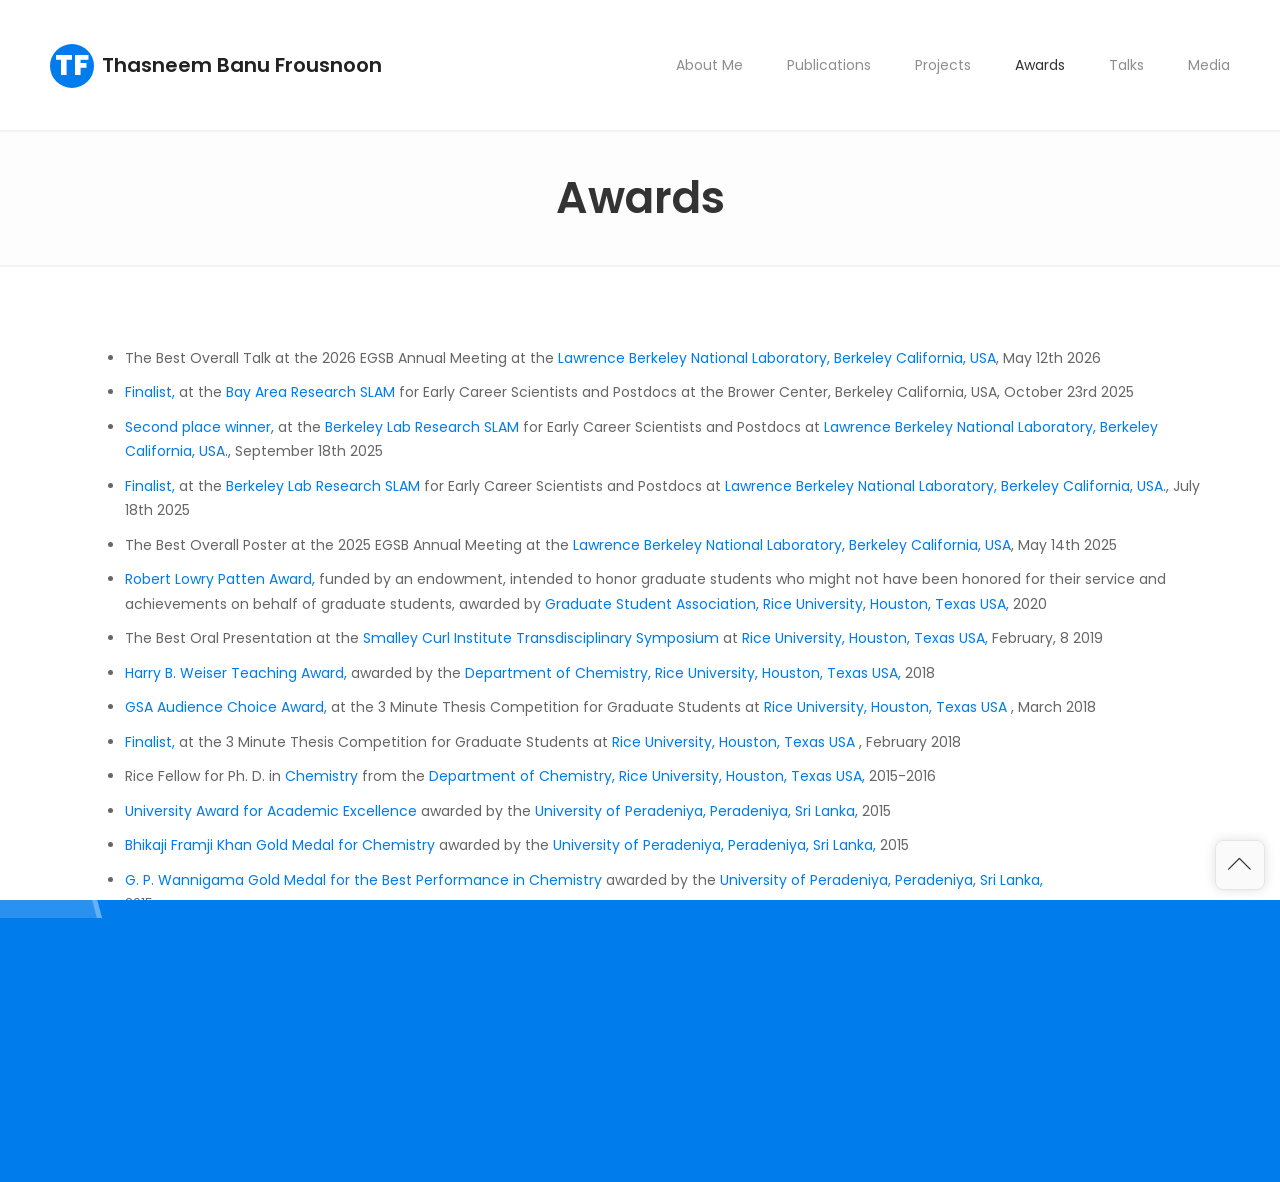
==== awards.html @ 5da1b343 "Update awards.html" ====
<!DOCTYPE html>
<html lang="en" class="no-js">

<head>
    <meta charset="UTF-8" />
    <meta http-equiv="X-UA-Compatible" content="IE=edge"> 
    <title>Thasneem Banu Frousnoon, PhD.</title>
    <meta name="viewport" content="width=device-width, initial-scale=1.0, maximum-scale=1.0, user-scalable=no">
    <meta name="description" content="Bashir Mohammed - Resume / CV / vCard" />
    <meta name="keywords" content="vcard, resposnive, retina, resume, jquery, css3, bootstrap, portfolio" />
    <meta name="author" content="lmpixels" />
    <link rel="shortcut icon" href="favicon.ico">


    <link rel="stylesheet" href="css/normalize.css" type="text/css">
    <link rel="stylesheet" href="css/bootstrap.min.css" type="text/css">
    <link rel="stylesheet" href="css/owl.carousel.css" type="text/css">
    <link rel="stylesheet" href="css/magnific-popup.css" type="text/css">
    <link rel="stylesheet" href="css/main.css" type="text/css">

    <script src="js/modernizr.custom.js"></script>
  </head>

  <body class="page">

    <div class="lm-animated-bg"></div>
    
    <!-- Loading animation -->
    <div class="preloader">
      <div class="preloader-animation">
        <div class="preloader-spinner">
        </div>
      </div>
    </div>
    <!-- /Loading animation -->

    <!-- Scroll To Top Button -->
    <div class="lmpixels-scroll-to-top"><i class="lnr lnr-chevron-up"></i></div>
    <!-- /Scroll To Top Button -->

    <div class="page-scroll">
      <div id="page_container" class="page-container bg-move-effect" data-animation="transition-flip-in-right">

        <!-- Header -->
        <header id="site_header" class="header">
          <div class="header-content clearfix">
                
            <!-- Text Logo -->
            <div class="text-logo">
              <a href="index.html">
                <div class="logo-symbol">TF</div>
                <div class="logo-text">Thasneem Banu Frousnoon</div>
              </a>
            </div>
            <!-- /Text Logo -->

            <!-- Navigation -->
            <div class="site-nav mobile-menu-hide">
              <ul class="leven-classic-menu site-main-menu">
                <li class="menu-item">
                  <a href="index.html">About Me</a>
                </li>

                <li class="menu-item">
                  <a href="publications.html">Publications</a>
                </li>

                <li class="menu-item">
                  <a href="projects.html">Projects</a>
                </li>

                <li class="menu-item current-menu-item">
                  <a href="awards.html">Awards</a>
                </li>

                <li class="menu-item">
                  <a href="talks.html">Talks</a>
                </li>

                <li class="menu-item">
                  <a href="media.html">Media</a>
                </li>
              </ul>
            </div>

            <!-- Mobile Menu Toggle -->
            <a class="menu-toggle mobile-visible">
              <i class="fa fa-bars"></i>
            </a>
            <!-- Mobile Menu Toggle -->
          </div>
        </header>
        <!-- /Header -->

        <div id="main" class="site-main">
          <div id="main-content" class="single-page-content">
            <div id="primary" class="content-area">   

            <div class="page-title" style="text-align: center; padding: 40px 70px;">
                <h1>Awards</h1>
                <div class="page-subtitle">
                    <!-- <h4> 8 Years of Experience</h4> -->
                </div>
              </div> 
              <div id="content" class="page-content site-content single-post" role="main">
                
                <!-- Services -->

                <div class="row">
                  <div class="col-xs-12 col-sm-12">
                    <div class="info-list-w-icon">
                      <div class="info-block-w-icon">
      
                        <div class="ci-text">
                         <ul>
                            <p></p><li>  The Best Overall Talk at the 2026 EGSB Annual Meeting at the <a href="https://www.lbl.gov/" target="new">Lawrence Berkeley National Laboratory, Berkeley California, USA</a>, May 12th 2026</li><p></p>
                            
                            <p></p><li> <a href="https://sites.google.com/lbl.gov/bay-area-research-slam/2025-slam/slam-finalists" target="new">  Finalist, </a>  at the <a href="https://sites.google.com/lbl.gov/bay-area-research-slam/2025-slam" target="new">Bay Area Research SLAM</a> for Early Career Scientists and Postdocs at the Brower Center, Berkeley California, USA, October 23rd 2025</li><p></p>

                            <p></p><li> <a href="https://slam.lbl.gov/resources-for-participants/2025-slam" target="new">  Second place winner, </a>  at the <a href="https://slam.lbl.gov/resources-for-participants/2025-slam" target="new">Berkeley Lab Research SLAM</a> for Early Career Scientists and Postdocs at <a href="https://www.lbl.gov/" target="new"> Lawrence Berkeley National Laboratory, Berkeley California, USA.</a>, September 18th 2025</li><p></p>
                            
                            <p></p><li> <a href="https://slam.lbl.gov/resources-for-participants/2025-slam/biosciences" target="new">  Finalist, </a>  at the <a href="https://slam.lbl.gov/resources-for-participants/2025-slam" target="new">Berkeley Lab Research SLAM</a> for Early Career Scientists and Postdocs at <a href="https://www.lbl.gov/" target="new"> Lawrence Berkeley National Laboratory, Berkeley California, USA.</a>, July 18th 2025</li><p></p>

                            <p></p><li>  The Best Overall Poster at the 2025 EGSB Annual Meeting at the <a href="https://www.lbl.gov/" target="new">Lawrence Berkeley National Laboratory, Berkeley California, USA</a>, May 14th 2025</li><p></p>
                            
                            <p></p><li> <a href="https://gsa.rice.edu/awards-and-recognition" target="new"> Robert Lowry Patten Award,</a> funded by an endowment, intended to honor graduate students who might not have been honored for their service and achievements on behalf of graduate students, awarded by <a href="https://gsa.rice.edu/"> Graduate Student Association,</a> <a href="https://rice.edu/"> Rice University, Houston, Texas USA, </a> 2020 </li><p></p>

                            <p></p><li> The Best Oral Presentation at the <a href="https://sci.rice.edu/symposium/2019-symposium" target="new">Smalley Curl Institute Transdisciplinary Symposium </a> at <a href="https://rice.edu/"> Rice University, Houston, Texas USA, </a> February, 8 2019</li><p></p>
                            
                            <p></p><li> <a href="" target="new"> Harry B. Weiser Teaching Award,</a> awarded by the <a href="https://chemistry.rice.edu/"> Department of Chemistry,</a> <a href="https://rice.edu/"> Rice University, Houston, Texas USA, </a> 2018 </li><p></p>

                            <p></p><li> <a href="https://news2.rice.edu/2018/03/12/mahadevan-wins-top-prize-at-three-minute-thesis-competition/" target="new">  GSA Audience Choice Award, </a>  at the 3 Minute Thesis Competition for Graduate Students at <a href="https://rice.edu/"> Rice University, Houston, Texas USA </a> , March 2018</li><p></p>

                            <p></p><li> <a href="https://naturalsciences.rice.edu/research/graduate-research/three-minute-thesis" target="new">  Finalist, </a>  at the 3 Minute Thesis Competition for Graduate Students at <a href="https://rice.edu/"> Rice University, Houston, Texas USA </a> , February 2018</li><p></p>

                            <p></p><li> Rice Fellow for Ph. D. in <a href="https://chemistry.rice.edu" target="new">Chemistry</a> from the <a href="https://chemistry.rice.edu/"> Department of Chemistry,</a> <a href="https://rice.edu/"> Rice University, Houston, Texas USA, </a> 2015-2016 </li><p></p>
                            
                            <p></p><li> <a href="https://sci.pdn.ac.lk/scholarships.php"> University Award for Academic Excellence </a> awarded by the <a href="https://www.pdn.ac.lk/">University of Peradeniya, Peradeniya, Sri Lanka, </a> 2015<p></p>
                            
                            <p></p><li> <a href="https://sci.pdn.ac.lk/chemistry/prizes-scholarships.php"> Bhikaji Framji Khan Gold Medal for Chemistry </a> awarded by the <a href="https://www.pdn.ac.lk/">University of Peradeniya, Peradeniya, Sri Lanka, </a> 2015<p></p>

                            <p></p><li> <a href="https://sci.pdn.ac.lk/chemistry/prizes-scholarships.php"> G. P. Wannigama Gold Medal for the Best Performance in Chemistry </a> awarded by the <a href="https://www.pdn.ac.lk/">University of Peradeniya, Peradeniya, Sri Lanka, </a><p> 2015</p>
                            
                            <p></p><li> The Best Poster at the Technical Sessions of the <a href="https://www.sjp.ac.lk/news/2nd-biennial-international-symposium-2015-on-polymer-science-technology/">2nd Biennial International Symposium on Polymer Science and Technology</a> April 2015<p></p>
                            
                            <p></p><li> Professor H. W. Dias Scholarship for the Best Performance in Inorganic Chemistry awarded by the <a href="https://www.pdn.ac.lk/">University of Peradeniya, Peradeniya, Sri Lanka, </a>2013<p></p>
                            
                            <p></p><li>Professor B. L. T. De Silva Memorial Scholarship for Best Performance in Biology awarded by the <a href="https://www.pdn.ac.lk/">University of Peradeniya, Peradeniya, Sri Lanka </a> 2011</li><p></p>
                          </ul>
                        </div>
                      </div>
                    </div>
                  </div>
                </div>
                <!-- /Services -->

              </div>
            </div>
          </div>
        </div>        
      </div>
    </div>

    <script src="js/jquery-2.1.3.min.js"></script>
    <script src="js/imagesloaded.pkgd.min.js"></script>
    <script src="js/bootstrap.min.js"></script>
    <script src='js/jquery.shuffle.min.js'></script>
    <script src='js/masonry.pkgd.min.js'></script>
    <script src='js/owl.carousel.min.js'></script>
    <script src="js/jquery.magnific-popup.min.js"></script>
    <script src="js/validator.js"></script>
    <script src="js/main.js"></script>
  </body>
</html>
---- css/main.css ----
@import 'https://fonts.googleapis.com/css?family=Poppins:200,200i,300,300i,400,400i,500,500i,600,600i,700,700i';@import 'fonts/linear-icons-font/style.css';@import 'fonts/fontawesome-free-5.12.1-web/css/all.min.css';@import 'fonts/linecons/style.css';html{position:relative;height:100%;min-height:100%;width:100%;overflow:hidden}body{position:initial;font-family:poppins,Helvetica,sans-serif;font-size:14px;font-weight:400;margin:0;width:100%;height:100%;min-height:100%;background-color:#007ced;background-position:center center;background-size:calc(100% + 25px);background-repeat:repeat;background-attachment:fixed;overflow-y:auto;overflow-x:hidden}.lm-animated-bg{position:absolute;width:auto;height:auto;top:-18px;left:-18px;right:-18px;bottom:-18px;background-image:url(../img/main_bg.png);background-position:center center;background-size:cover;background-repeat:no-repeat;z-index:-1}.page-scroll{width:100%;height:auto;min-height:100%;vertical-align:middle;-ms-flex-pack:center;justify-content:center;flex-direction:column;display:-webkit-box;display:-moz-box;display:-ms-flexbox;display:-webkit-flex;display:flex;-webkit-box-direction:normal;-moz-box-direction:normal;-webkit-box-orient:horizontal;-moz-box-orient:horizontal;-webkit-flex-direction:row;-ms-flex-direction:row;flex-direction:row;-webkit-flex-wrap:wrap;-ms-flex-wrap:wrap;flex-wrap:wrap;-webkit-align-content:stretch;-ms-flex-line-pack:stretch;align-content:stretch;-webkit-box-align:center;-moz-box-align:center;-webkit-align-items:center;align-items:center;-ms-flex-align:center;-webkit-backface-visibility:hidden;-moz-backface-visibility:hidden;backface-visibility:hidden}.add-prespective{-webkit-perspective:1200px;-moz-perspective:1200px;perspective:1200px}body.ajax-page-visible{overflow:hidden}.transition{-webkit-transition:all .2s;-moz-transition:all .2s;-o-transition:all .2s;-ms-transition:all .2s;transition:all .2s}a{color:#007ced;text-decoration:none;outline:none;-webkit-transition:all .3s ease-in-out;-moz-transition:all .3s ease-in-out;-o-transition:all .3s ease-in-out;-ms-transition:all .3s ease-in-out;transition:all .3s ease-in-out}a:hover{color:#ff9800;text-decoration:none;outline:none}a:focus{outline:0;text-decoration:none}h1,h2,h3,h4,h5,h6{font-family:poppins,Helvetica,sans-serif;font-weight:600;font-style:normal;color:#333}h1{font-size:32px}h2{font-size:27px}h3{font-size:21px}h4{font-size:18px}h5{font-size:16px}h6{font-size:14px}body,p{font-family:poppins,Helvetica,sans-serif;font-size:14px;font-weight:400;font-style:normal;line-height:1.75em;color:#666}p{font-size:14px;color:#666;margin:0 0 10px}p.lead{font-size:18px;margin:25px 0}ol,ul{padding:0 0 0 40px;margin:1em 0}ol ol,ol ul,ul ol,ul ul{margin:1em 0}dd{margin:0 0 24px}img{vertical-align:bottom;max-width:100%;height:auto;border:0;-ms-interpolation-mode:bicubic}.mobile-visible{display:none;visibility:hidden}.mobile-hidden{display:block;visibility:visible}.form-group{position:relative;margin:0 0 21.5px}.form-control,.form-control:focus{height:42px}.form-control,.form-control:focus,.has-error .form-control,.has-error .form-control:focus,input[type=search],input[type=password],input[type=text]{position:relative;border:2px solid #bfbfbf;border-radius:5px;display:block;font-size:1em;margin:0;padding:10px 25px 10px 12px;width:100%;min-width:100%;background:0 0;text-align:left;color:inherit;-webkit-box-shadow:none;-moz-box-shadow:none;box-shadow:none;outline:none;font-family:poppins,Helvetica,sans-serif}.form-control,.form-control:focus,.has-error .form-control,.has-error .form-control:focus,input[type=search],input[type=password],input[type=text],.header-search input.form-control{-webkit-transform:translateZ(0);-moz-transform:translateZ(0);transform:translateZ(0)}textarea.form-control,textarea.form-control:focus{height:auto}.form-control+.form-control-border{content:"";position:absolute;z-index:-1;left:0;right:100%;bottom:0;border-radius:5px;top:0;opacity:0;background:0 0!important;border:2px solid #007ced;border-right-width:0;height:100%;-webkit-transition:all .3s ease-in-out;-moz-transition:all .3s ease-in-out;-o-transition:all .3s ease-in-out;-ms-transition:all .3s ease-in-out;transition:all .3s ease-in-out}.form-control:focus+.form-control-border{left:0;right:0;height:100%;z-index:1;opacity:1;border-right-width:2px}.has-error .form-control+.form-control-border{border-color:#ff4c4c;background-color:transparent}.form-control::-moz-placeholder{color:#adadac}.form-control:-ms-input-placeholder{color:#adadac}.form-control::-webkit-input-placeholder{color:#adadac}.form-group .help-block{position:absolute;display:inline-block;padding:0 5px;font-size:.93em;line-height:1.75em;margin:-2px 0 0 10px;color:#fff;background:#ff4e4e;z-index:1}.form-group .help-block:after{content:" ";position:absolute;left:5px;bottom:100%;width:0;height:0;border-bottom:10px solid #ff4e4e;border-right:10px solid transparent}.form-group .help-block:empty{display:none}.form-group-with-icon i{position:absolute;font-size:16px;top:13px;right:13px;color:#d3d3d3}.form-group-with-icon.form-group-focus i{color:#007ced}.form-group.form-group-w-checkbox{padding-top:0;padding-bottom:8px;margin-bottom:17px}.form-group-with-icon.form-group-w-checkbox{padding-top:8px;padding-left:52px;margin-bottom:25px}.form-group .form-control-checkbox+label,.form-group.form-group-focus .form-control-checkbox+label{position:relative;display:inline;left:0;top:0;font-size:1em;opacity:1}.form-group .form-control-checkbox,.form-group.form-group-focus .form-control-checkbox{display:inline-block;width:auto;height:auto;top:2px}.form-group.form-group-w-checkbox .help-block{top:100%;left:0;margin-left:0}.form-group.form-group-with-icon.form-group-w-checkbox .help-block{left:52px}.no-padding{padding:0}.subpage-block{margin-bottom:30px}.text-rotation{display:block}.center{text-align:center}figure{max-width:100%}.hidden{display:none;visibility:hidden}pre{display:block;padding:9.5px;margin:0 0 10px;line-height:1.42857143;color:#333;word-break:break-all;word-wrap:break-word;background-color:#f5f5f5;border:1px solid #ccc;border-radius:4px}.btn-primary,.btn-secondary,button,input[type=button],input[type=submit],.wp-block-button .wp-block-button__link{display:inline-block;position:relative;padding:.8em 2.1em;margin-bottom:.75em;margin-right:.25em;font-size:1em;line-height:1.2;border:0;outline:0;border:2px solid #007ced;color:#222;text-shadow:none;background-color:#fff;border-radius:30px;font-family:poppins,Helvetica,sans-serif;-webkit-transition:all .3s ease-in-out;-moz-transition:all .3s ease-in-out;-o-transition:all .3s ease-in-out;-ms-transition:all .3s ease-in-out;transition:all .3s ease-in-out;box-shadow:0 10px 10px -8px rgba(0,0,0,.22)}.btn-primary:last-child,.btn-secondary:last-child,button:last-child,input[type=button]:last-child,input[type=submit]:last-child,.wp-block-button .wp-block-button__link:last-child{margin-right:0}.btn-primary:hover,.btn-primary:focus,button:hover,button:focus,input[type=button]:hover,input[type=button]:focus,input[type=submit]:hover,input[type=submit]:focus{background-color:#007ced;color:#fff;border:2px solid #007ced}.btn-secondary{border-color:#d5d5d5;background-color:#fff;box-shadow:0 10px 10px -8px #d5d5d5;color:#666}.btn-secondary:hover,.btn-secondary:focus{color:#333;border-color:#d5d5d5;background-color:#d5d5d5}.mfp-container button{box-shadow:none}.border-top{border-top:2px solid #007ced}.border-bottom{border-bottom:2px solid #007ced}body>footer{position:fixed;bottom:0;left:0;right:0}body>footer .copyrights{display:block;margin-bottom:12px;text-align:center;font-size:12px;color:#9e9e9e}.alignleft{float:left;margin-right:20px}.alignright{float:right;margin-left:20px}.aligncenter{display:block;margin-left:auto;margin-right:auto}.alignfull{margin-left:-120px;margin-right:-120px;min-width:calc(100% + 240px)}.alignwide{margin-left:-60px;margin-right:-60px;min-width:calc(100% + 120px)}.wp-block-image .alignleft{margin-right:30px}.wp-block-image .alignright{margin-left:30px}blockquote.alignleft,figure.wp-caption.alignleft,img.alignleft{margin:7px 24px 7px 0}.wp-caption.alignleft{margin:7px 14px 7px 0}.wp-block-cover,.wp-block-cover-image{margin-bottom:20px}blockquote.alignright,figure.wp-caption.alignright,img.alignright{margin:7px 0 7px 24px}.wp-caption.alignright{margin:7px 0 7px 14px}blockquote.aligncenter,img.aligncenter,.wp-caption.aligncenter{margin-top:7px;margin-bottom:7px}.site-content blockquote.alignleft,.site-content blockquote.alignright{border-top:1px solid rgba(0,0,0,.1);border-bottom:1px solid rgba(0,0,0,.1);padding-top:17px;width:50%}.site-content blockquote.alignleft p,.site-content blockquote.alignright p{margin-bottom:17px}table,th,td{border:1px solid rgba(0,0,0,.1)}table{border-collapse:separate;border-spacing:0;border-width:1px 0 0 1px;margin-bottom:24px;width:100%}caption,th,td{font-weight:400;text-align:left}th{border-width:0 1px 1px 0;font-weight:700;padding:.5em}td{border-width:0 1px 1px 0;padding:.5em}.p-10{padding-top:10px}.p-20{padding-top:20px}.p-30{padding-top:30px}.p-40{padding-top:40px}.p-50{padding-top:50px}.p-60{padding-top:60px}.p-70{padding-top:70px}.p-80{padding-top:80px}.p-90{padding-top:90px}.p-100{padding-top:100px}.no-js .preloader,.no-js .preloader-portfolio{display:none}.preloader,.preloader-portfolio{position:fixed;left:0;top:0;width:100%;height:100%;z-index:9999;background:#fff}.preloader-animation{position:absolute;top:50%;left:50%;text-align:center;background-color:inherit;color:inherit;opacity:1;transition:opacity .3s;transform:translate3d(-50%,-50%,0)}.preloader-spinner{width:52px;height:52px;margin:100px auto;background-color:#007ced;border-radius:100%;-webkit-animation:sk-scaleout 1s infinite ease-in-out;animation:sk-scaleout 1s infinite ease-in-out}@-webkit-keyframes sk-scaleout{0%{-webkit-transform:scale(0)}100%{-webkit-transform:scale(1.1);opacity:0}}@keyframes sk-scaleout{0%{-webkit-transform:scale(0);transform:scale(0)}100%{-webkit-transform:scale(1.1);transform:scale(1.1);opacity:0}}.page-container{display:flex;flex-flow:column;position:relative;-webkit-box-flex:0;-ms-flex:0 0 100%;flex:0 0 100%;max-width:1240px;margin:3% auto;padding:40px 70px 60px;background-color:#fff;-webkit-box-shadow:0 0 40px -10px rgba(0,0,0,.2);-moz-box-shadow:0 0 40px -10px rgba(0,0,0,.2);box-shadow:0 0 40px -10px rgba(0,0,0,.2);border-radius:40px;-webkit-backface-visibility:hidden;-moz-backface-visibility:hidden;backface-visibility:hidden}.transform3d{-webkit-transform:translate3d(0,0,0);-moz-transform:translate3d(0,0,0);transform:translate3d(0,0,0)}.flex-v-align{vertical-align:middle;width:100%;min-height:100%;align-items:center;display:flex;display:-ms-flexbox;-ms-flex-pack:center;justify-content:center;flex-direction:column;height:100%;display:-webkit-box;display:-moz-box;display:-ms-flexbox;display:-webkit-flex;display:flex;-webkit-box-direction:normal;-moz-box-direction:normal;-webkit-box-orient:horizontal;-moz-box-orient:horizontal;-webkit-flex-direction:row;-ms-flex-direction:row;flex-direction:row;-webkit-flex-wrap:wrap;-ms-flex-wrap:wrap;flex-wrap:wrap;-webkit-box-pack:center;-moz-box-pack:center;-webkit-justify-content:center;-ms-flex-pack:center;justify-content:center;-webkit-align-content:stretch;-ms-flex-line-pack:stretch;align-content:stretch;-webkit-box-align:center;-moz-box-align:center;-webkit-align-items:center;-ms-flex-align:center;align-items:center;text-align:center;margin:0}.flex-direction-reverse{flex-direction:row-reverse}.fw-section-fluid{width:calc( 100% + 140px );margin:0 -70px;padding:0 45px}@media only screen and (max-width:991px){.fw-section-fluid{width:calc( 100% + 80px );margin:0 -40px;padding:0 25px}}.animated{-webkit-animation-duration:1s;animation-duration:1s;-webkit-animation-fill-mode:both;animation-fill-mode:both}@keyframes fadeInLeft{from{opacity:0;-webkit-transform:translate3d(-100%,0,0);transform:translate3d(-100%,0,0)}to{opacity:1;-webkit-transform:none;transform:none}}.fadeInLeft{-webkit-animation-name:fadeInLeft;animation-name:fadeInLeft}@-webkit-keyframes fadeOutLeft{from{opacity:1}to{opacity:0;-webkit-transform:translate3d(-100%,0,0);transform:translate3d(-100%,0,0)}}@keyframes fadeOutLeft{from{opacity:1}to{opacity:0;-webkit-transform:translate3d(-100%,0,0);transform:translate3d(-100%,0,0)}}.fadeOutLeft{-webkit-animation-name:fadeOutLeft;animation-name:fadeOutLeft}@-webkit-keyframes flipInLeft{from{-webkit-transform:translateZ(-1000px) rotateY(-90deg);opacity:.2}}@keyframes flipInLeft{from{-webkit-transform:translateZ(-1000px) rotateY(-90deg);transform:translateZ(-1000px) rotateY(-90deg);opacity:.2}}.transition-flip-in-right{-webkit-transform-origin:50% 50%;transform-origin:50% 50%;-webkit-animation:flipInLeft .5s both ease-out;animation:flipInLeft .5s both ease-out}.transition-swap{-webkit-animation-name:swap;animation-name:swap}@-webkit-keyframes swap{0%{opacity:0;-webkit-transform-origin:0 100%;transform-origin:0 100%;-webkit-transform:scale(0,0) translate(0px,0px);transform:scale(0,0) translate(0px,0px)}100%{opacity:1;-webkit-transform-origin:100% 100%;transform-origin:100% 100%;-webkit-transform:scale(1,1) translate(0px,0px);transform:scale(1,1) translate(0px,0px)}}@keyframes swap{0%{opacity:0;-webkit-transform-origin:0 100%;transform-origin:0 100%;-webkit-transform:scale(0,0) translate(0px,0px);transform:scale(0,0) translate(0px,0px)}100%{opacity:1;-webkit-transform-origin:100% 100%;transform-origin:100% 100%;-webkit-transform:scale(1,1) translate(0px,0px);transform:scale(1,1) translate(0px,0px)}}.transition-vanish-in{-webkit-animation-name:vanishIn;animation-name:vanishIn}@-webkit-keyframes vanishIn{0%{opacity:0;-webkit-transform-origin:50% 50%;transform-origin:50% 50%;-webkit-transform:scale(2,2);transform:scale(2,2);-webkit-filter:blur(90px);filter:blur(90px)}100%{opacity:1;-webkit-transform-origin:50% 50%;transform-origin:50% 50%;-webkit-transform:scale(1,1);transform:scale(1,1);-webkit-filter:blur(0px);filter:blur(0px)}}@keyframes vanishIn{0%{opacity:0;-webkit-transform-origin:50% 50%;transform-origin:50% 50%;-webkit-transform:scale(2,2);transform:scale(2,2);-webkit-filter:blur(90px);filter:blur(90px)}100%{opacity:1;-webkit-transform-origin:50% 50%;transform-origin:50% 50%;-webkit-transform:scale(1,1);transform:scale(1,1);-webkit-filter:blur(0px);filter:blur(0px)}}.transition-puff-in{-webkit-animation-name:puffIn;animation-name:puffIn}@-webkit-keyframes puffIn{0%{opacity:0;-webkit-transform-origin:50% 50%;transform-origin:50% 50%;-webkit-transform:scale(2,2);transform:scale(2,2);-webkit-filter:blur(2px);filter:blur(2px)}100%{opacity:1;-webkit-transform-origin:50% 50%;transform-origin:50% 50%;-webkit-transform:scale(1,1);transform:scale(1,1);-webkit-filter:blur(0px);filter:blur(0px)}}@keyframes puffIn{0%{opacity:0;-webkit-transform-origin:50% 50%;transform-origin:50% 50%;-webkit-transform:scale(2,2);transform:scale(2,2);-webkit-filter:blur(2px);filter:blur(2px)}100%{opacity:1;-webkit-transform-origin:50% 50%;transform-origin:50% 50%;-webkit-transform:scale(1,1);transform:scale(1,1);-webkit-filter:blur(0px);filter:blur(0px)}}.transition-space-in-right{-webkit-animation-name:spaceInRight;animation-name:spaceInRight}@-webkit-keyframes spaceInRight{0%{opacity:0;-webkit-transform-origin:100% 50%;transform-origin:100% 50%;-webkit-transform:scale(.2) translate(200%,0%);transform:scale(.2) translate(200%,0%)}100%{opacity:1;-webkit-transform-origin:100% 50%;transform-origin:100% 50%;-webkit-transform:scale(1) translate(0%,0%);transform:scale(1) translate(0%,0%)}}@keyframes spaceInRight{0%{opacity:0;-webkit-transform-origin:100% 50%;transform-origin:100% 50%;-webkit-transform:scale(.2) translate(200%,0%);transform:scale(.2) translate(200%,0%)}100%{opacity:1;-webkit-transform-origin:100% 50%;transform-origin:100% 50%;-webkit-transform:scale(1) translate(0%,0%);transform:scale(1) translate(0%,0%)}}.transition-twister-in-up{-webkit-animation-name:twisterInUp;animation-name:twisterInUp}@-webkit-keyframes twisterInUp{0%{opacity:0;-webkit-transform-origin:100% 0;transform-origin:100% 0;-webkit-transform:scale(0,0) rotate(360deg) translateY(100%);transform:scale(0,0) rotate(360deg) translateY(100%)}30%{-webkit-transform-origin:100% 0;transform-origin:100% 0;-webkit-transform:scale(0,0) rotate(360deg) translateY(100%);transform:scale(0,0) rotate(360deg) translateY(100%)}100%{opacity:1;-webkit-transform-origin:0 0;transform-origin:0 0;-webkit-transform:scale(1,1) rotate(0deg) translateY(0);transform:scale(1,1) rotate(0deg) translateY(0)}}@keyframes twisterInUp{0%{opacity:0;-webkit-transform-origin:100% 0;transform-origin:100% 0;-webkit-transform:scale(0,0) rotate(360deg) translateY(100%);transform:scale(0,0) rotate(360deg) translateY(100%)}30%{-webkit-transform-origin:100% 0;transform-origin:100% 0;-webkit-transform:scale(0,0) rotate(360deg) translateY(100%);transform:scale(0,0) rotate(360deg) translateY(100%)}100%{opacity:1;-webkit-transform-origin:0 0;transform-origin:0 0;-webkit-transform:scale(1,1) rotate(0deg) translateY(0);transform:scale(1,1) rotate(0deg) translateY(0)}}.header{display:block;width:100%;padding-bottom:40px;position:relative}@media only screen and (min-width:991px){.header{width:calc(100% + 40px);margin-left:-20px}}.header.fixed{position:fixed;left:0;top:0;background-color:#fff;right:0;margin:0 auto;max-width:1240px;padding:20px 50px}.text-logo{float:left}.text-logo a{display:block;outline:0}.text-logo a:focus{outline:0}.logo-symbol{float:left;width:44px;height:44px;line-height:44px;background-color:#007ced;border-radius:100px;text-align:center;color:#fff;font-size:28px;font-weight:800;margin-right:8px;margin-top:4px}.logo-text{float:left;line-height:50px;font-size:20px;color:#222;font-weight:600}.logo-text span{font-weight:400}.header-image{float:left;margin-right:10px}.site-nav{float:right}.site-main-menu{position:relative;list-style:none;margin:0;padding:0;z-index:99}.site-main-menu li{display:inline-block;position:relative;color:#333;text-decoration:none;margin-right:40px}.site-main-menu li:last-child{margin-right:0}.site-main-menu li a{color:#333;text-decoration:none;line-height:50px;font-size:14px;opacity:.55}.site-main-menu li.current-menu-item>a,.site-main-menu li.current-menu-parent>a,.site-main-menu li:hover>a{opacity:1}@media only screen and (min-width:992px){.site-main-menu li:hover>.sub-menu{visibility:visible;opacity:1;top:100%}.site-main-menu .sub-menu{display:block;position:absolute;background-color:#fff;left:-23px;top:100px;width:auto;max-width:none;margin:0;padding:20px 23px;border-radius:8px;-webkit-box-shadow:0 0 20px 0 rgba(0,0,0,.1);-moz-box-shadow:0 0 20px 0 rgba(0,0,0,.1);box-shadow:0 0 20px 0 rgba(0,0,0,.1);opacity:0;visibility:hidden;-moz-transition:all .25s ease-in-out;-webkit-transition:all .25s ease-in-out;transition:all .25s ease-in-out}.site-main-menu li:last-child>.sub-menu{left:auto;right:0}.sub-menu li{display:block;margin:0 0 12px;padding:0}.sub-menu li:last-child{margin-bottom:0}.sub-menu li a{display:block;opacity:.5;line-height:1.6em;width:max-content}.sub-menu li.current-menu-item a,.sub-menu li a:hover{opacity:1}.site-main-menu .menu-item-has-children>a:after{content:"\f107";display:inline-block;font-family:"font awesome 5 free";font-style:normal;font-weight:700;text-rendering:auto;-moz-osx-font-smoothing:grayscale;-webkit-font-smoothing:antialiased;margin-left:5px;opacity:.3;background-color:transparent}}.page-title{display:block;position:relative;background-color:#fdfdfd;border-top:2px solid #f2f2f2;border-bottom:2px solid #f2f2f2;padding:65px 70px;margin-right:-70px;margin-left:-70px;margin-bottom:65px;text-align:left}.list-view .page-title{margin-bottom:35px}.page-title h1{font-size:44px;font-weight:600;margin:0}.page-title .page-subtitle{display:inline-block;position:absolute;top:0;right:70px}.page-title .page-subtitle h4{color:#aaa;font-weight:400;font-size:14px;margin:1.33em 0}.page-layout{position:relative;min-height:100%;height:100%}.page-header{margin-top:0}.content-page-with-sidebar .page-content{width:100%}.blog-sidebar{position:fixed;display:block;width:310px;right:-310px;background-color:#fcfcfc;padding:0;top:0;height:100%;float:none;z-index:101;opacity:1;visibility:visible;-webkit-box-shadow:none;-moz-box-shadow:none;box-shadow:none;-webkit-transition:all .66s ease-in-out;-moz-transition:all .66s ease-in-out;-o-transition:all .66s ease-in-out;-ms-transition:all .66s ease-in-out;transition:all .66s ease-in-out}.hidden-sidebar{opacity:0;visibility:hidden}.blog-sidebar .blog-sidebar-content{overflow:auto;height:100%;padding:15px;opacity:0;visibility:hidden;-webkit-transition:all .66s ease-in-out;-moz-transition:all .66s ease-in-out;-o-transition:all .66s ease-in-out;-ms-transition:all .66s ease-in-out;transition:all .66s ease-in-out}.blog-sidebar.open .blog-sidebar-content{opacity:1;visibility:visible}.blog-sidebar.open{right:0;-webkit-box-shadow:0 0 20px 5px rgba(0,0,0,.08);-moz-box-shadow:0 0 20px 5px rgba(0,0,0,.08);box-shadow:0 0 20px 5px rgba(0,0,0,.08)}.sidebar-toggle{position:absolute;display:block;width:48px;height:48px;line-height:46px;text-align:center;background-color:#fcfcfc;left:-48px;font-size:19px;top:83px;border:2px solid #eee;border-right-width:0;border-top-left-radius:10px;border-bottom-left-radius:10px}.sidebar-toggle{-webkit-transform:rotate(0deg);-moz-transform:rotate(0deg);-o-transform:rotate(0deg);transform:rotate(0deg);-webkit-transition:.5s ease-in-out;-moz-transition:.5s ease-in-out;-o-transition:.5s ease-in-out;transition:.5s ease-in-out;cursor:pointer}.sidebar-toggle span{display:block;position:absolute;height:3px;width:40%;background:#666;border-radius:5px;opacity:1;left:17px;-webkit-transform:rotate(0deg);-moz-transform:rotate(0deg);-o-transform:rotate(0deg);transform:rotate(0deg);-webkit-transition:.25s ease-in-out;-moz-transition:.25s ease-in-out;-o-transition:.25s ease-in-out;transition:.25s ease-in-out}.sidebar-toggle span:before{content:'';width:3px;height:3px;background-color:#666;position:absolute;left:-4px;border-radius:5px}.sidebar-toggle.open span:before{left:-2px}.sidebar-toggle span:nth-child(1){top:14px;-webkit-transform-origin:left center;-moz-transform-origin:left center;-o-transform-origin:left center;transform-origin:left center}.sidebar-toggle span:nth-child(2){top:20px;-webkit-transform-origin:left center;-moz-transform-origin:left center;-o-transform-origin:left center;transform-origin:left center}.sidebar-toggle span:nth-child(3){top:26px;-webkit-transform-origin:left center;-moz-transform-origin:left center;-o-transform-origin:left center;transform-origin:left center}.sidebar-toggle.open span:nth-child(1){-webkit-transform:rotate(45deg);-moz-transform:rotate(45deg);-o-transform:rotate(45deg);transform:rotate(45deg);top:15px}.sidebar-toggle.open span:nth-child(2){width:0%;opacity:0}.sidebar-toggle.open span:nth-child(3){-webkit-transform:rotate(-45deg);-moz-transform:rotate(-45deg);-o-transform:rotate(-45deg);transform:rotate(-45deg);top:26px}.list-view .paging-navigation{margin-left:30px;margin-right:30px;padding-left:0;padding-right:0}.block-title h2,h3.comment-reply-title{display:inline-block;position:relative;font-size:21px;margin:0 0 30px;z-index:1;padding-bottom:7px}.block-title h2:after,h3.comment-reply-title:after{display:block;position:absolute;content:'';width:30px;background-color:#007ced;height:2px;bottom:0}.block-title h2:before,h3.comment-reply-title:before{display:block;position:absolute;content:'';width:100%;background-color:#f5f5f5;height:2px;bottom:0}.block-title h3 span{color:#007ced}.custom-page-content .block{margin-bottom:30px}.custom-page-content .page-content{background-color:#fff}.lmpixels-scroll-to-top{position:fixed;bottom:10px;right:15px;z-index:100;display:inline-block;padding:0;background-color:#fafafa;height:50px;width:50px;text-align:center;line-height:50px;font-size:24px;cursor:pointer;border:1px solid #e5e5e5;color:#333;opacity:1;border-radius:8px;visibility:visible;-webkit-transition:all .2s ease-in-out;-moz-transition:all .2s ease-in-out;-o-transition:all .2s ease-in-out;-ms-transition:all .2s ease-in-out;transition:all .2s ease-in-out;-webkit-box-shadow:0 0 12px 0 rgba(0,0,0,.12);-moz-box-shadow:0 0 12px 0 rgba(0,0,0,.12);box-shadow:0 0 12px 0 rgba(0,0,0,.12)}.lmpixels-scroll-to-top:hover{color:#0099e5}.lmpixels-scroll-to-top.hidden-btn{opacity:0;visibility:hidden}.home-content{margin:5% 10%}.home-text{text-align:left;padding-right:10px}.home-text.hp-left{padding-left:25px;padding-right:0}.home-text h1{font-size:48px;line-height:56px;margin-top:0;margin-bottom:20px}.home-text h4{font-size:16px;color:#aaa;font-weight:300;margin-bottom:10px}.home-photo{display:block;position:relative;width:100%;padding-bottom:calc(100% - 36px);background-color:#fff;border-radius:1000px;border:18px solid #fff;overflow:hidden;-webkit-box-shadow:0 0 25px 0 rgba(0,0,0,.1);-moz-box-shadow:0 0 25px 0 rgba(0,0,0,.1);box-shadow:0 0 25px 0 rgba(0,0,0,.1)}.home-photo .hp-inner{background-position:center;background-repeat:no-repeat;background-size:cover;height:auto;display:block;position:absolute;top:-18px;bottom:-18px;width:auto;left:-18px;right:-18px}.home-buttons{margin-top:27px}@media only screen and (max-width:1100px){.home-content{margin:5% 0}}@media only screen and (max-width:767px){.home-photo{width:60%;padding-bottom:calc(60% - 36px);margin:30px auto}.home-text{padding-right:0}.home-text.hp-left{padding-left:0}.home-text h1,.home-text h4{text-align:center}.home-buttons{text-align:center}}@media only screen and (max-width:648px){.home-photo,.home-photo.hp-left{width:70%;padding-bottom:calc(70% - 36px)}}@media only screen and (max-width:500px){.home-photo,.home-photo.hp-left{width:90%;padding-bottom:calc(90% - 36px)}.home-text h1{font-size:36px;line-height:42px}.home-text h4{font-size:14px}}.info-list{display:inline-block;margin:0;padding:0;list-style:none}.info-list li{margin:6px 0;text-align:left}.info-list li .title{display:inline-block;font-weight:600;margin-right:15px;font-family:Poppins,Helvetica,sans-serif}.info-list li .title:after{content:'';display:block;width:100%;height:2px;background-color:#007ced}.info-list li .value{display:inline-block}.social-links-block{margin:25px 0 5px}ul.social-links{display:block;list-style:none;margin:0;padding:0;text-align:left}ul.social-links li{display:inline-block;margin:0;padding:0}ul.social-links li a{display:inline-block;margin:0 1px 5px;width:34px;height:34px;line-height:34px;color:#9e9e9e;background-color:transparent;border:1px solid #e0e0e0;text-align:center;vertical-align:middle}ul.social-links li a:hover{color:#212121}ul.social-links li a i{font-size:16px;line-height:32px}ul.social-links li a img{vertical-align:text-bottom;line-height:100%}ul.social-links li:last-child a{margin-right:0}.single-page-content.start-page-template .content-area{position:initial}@media all and (-ms-high-contrast:none),(-ms-high-contrast:active){.start-page .section-inner.vcentered .mask{height:100vh}}.info-block-w-icon{position:relative;text-align:left;width:100%;display:table;margin:0;padding:0 10px 30px 0}.info-block-w-icon .ci-icon{position:relative;display:table-cell;padding:0 10px 5px 0;width:44px}.info-block-w-icon .ci-text{position:relative;display:table-cell;padding:0 0 0 15px;vertical-align:middle}.info-block-w-icon .ci-text h4{margin:7px 0}.info-block-w-icon .ci-text p{font-size:.92em}.info-block-w-icon .ci-text p:last-child{margin-bottom:0}.info-block-w-icon i{position:relative;display:table-cell;font-size:33px;color:#007ced}.info-block-w-icon img{position:relative;max-width:54px}.timeline-item{position:relative;padding:25px 0 20px 40px}.timeline-item:before{content:'';position:absolute;display:block;height:100%;background-color:#f5f6f9;width:1px;left:15px;bottom:5px}.timeline-item:after{content:'';position:absolute;display:block;height:1px;background-color:#f5f6f9;width:calc(100% - 15px);left:15px;bottom:3px}.timeline-item:first-child{padding-top:3px}.timeline-item:last-child:after{display:none}.timeline-item:last-child{margin-bottom:30px}.timeline-item h5.item-period{display:inline-block;position:relative;font-size:12px;font-weight:500;margin:0 0 5px -40px;color:#666;background-color:#fff;padding:0 10px;line-height:23px;border:2px solid #007ced;border-radius:30px}.timeline-item .item-company{display:inline-block;font-size:12px;color:#666;opacity:.7;margin-left:5px}.timeline-item .item-title{font-size:16px;margin:10px 0 7px}.timeline-item p{font-size:.92em}.certificate-item{position:relative;display:table;table-layout:fixed;width:100%;border:2px solid #e5e5e5;border-radius:8px;margin-bottom:20px;-webkit-transition:all 2s ease-in-out;-moz-transition:all .2s ease-in-out;-o-transition:all .2s ease-in-out;-ms-transition:all .2s ease-in-out;transition:all .2s ease-in-out}.certificate-item:hover{-webkit-transform:translateY(-5px);-ms-transform:translateY(-5px);-o-transform:translateY(-5px);transform:translateY(-5px);-webkit-box-shadow:0 12px 17px rgba(0,0,0,.12);-moz-box-shadow:0 12px 17px rgba(0,0,0,.12);-o-box-shadow:0 12px 17px rgba(0,0,0,.12);box-shadow:0 12px 17px rgba(0,0,0,.12)}.certi-logo{display:table-cell;width:120px;height:100%;background-color:#f5f5f5;padding:25px;vertical-align:middle;border-top-left-radius:6px;border-bottom-left-radius:6px}.certi-logo img{display:block;max-width:100%}.certi-content{display:table-cell;width:100%;padding:20px 25px;vertical-align:middle}.certi-title h4{font-size:16px;margin:0 0 5px}.certi-id{font-size:.9em;color:#777}.certi-date{font-size:.7em;color:#777;opacity:.7}.skills-info.skills-first-style{margin-bottom:30px}.skills-info.skills-first-style h4{font-size:13px;line-height:1.1em;position:relative;float:left;margin:0 0 4px}.skills-first-style .skill-container{position:relative;background-color:transparent;border:2px solid #e5e5e5;-moz-border-radius:8px;-webkit-border-radius:8px;border-radius:8px;-webkit-box-sizing:border-box;-moz-box-sizing:border-box;box-sizing:border-box;height:12px;margin-bottom:15px;width:100%}.skills-first-style .skill-value{font-size:11px;line-height:1.1em;position:relative;float:right;margin:0 0 4px;color:#888}.skills-first-style .skill-percentage{background-color:#007ced;border:2px solid #fff;-moz-border-radius:9px;-webkit-border-radius:9px;border-radius:9px;height:8px;padding:0}.service-block{text-align:center;padding:0;margin-bottom:30px}.service-block img{max-width:100px;max-height:74px;margin:0 0 18px}.service-icon{display:block;font-size:48px;line-height:80px;color:#fff;background-color:#007ced;width:80px;height:80px;border-radius:100px;margin:5px auto 0;-webkit-transition:all .3s ease-in-out;-moz-transition:all .3s ease-in-out;-o-transition:all .3s ease-in-out;-ms-transition:all .3s ease-in-out;transition:all .3s ease-in-out}.service-icon:hover{-webkit-transform:translateY(-7px);-ms-transform:translateY(-7px);-o-transform:translateY(-7px);transform:translateY(-7px);-webkit-box-shadow:0 7px 12px rgba(0,0,0,.15);-moz-box-shadow:0 7px 12px rgba(0,0,0,.15);-o-box-shadow:0 7px 12px rgba(0,0,0,.15);box-shadow:0 7px 12px rgba(0,0,0,.15)}.testimonial-item{padding:30px;margin-bottom:10px}.testimonial-content{position:relative;padding:30px 20px 20px 60px;background-color:#fff;border-radius:8px;border:2px solid #e5e5e5;-webkit-transition:all .25s ease-in-out;-moz-transition:all .25s ease-in-out;-o-transition:all .25s ease-in-out;-ms-transition:all .25s ease-in-out;transition:all .25s ease-in-out}.testimonial-picture{position:absolute;display:block;top:-30px;left:-30px;width:80px;height:80px}.testimonial-picture img{display:inline-block;border-radius:80px}.testimonial-text p{font-style:italic}.testimonial-author-info{margin-top:15px}.testimonial-author{margin:0 0 2px;font-size:.9em}.testimonial-firm{margin:0;font-size:.8em;color:#bbb}.testimonial-icon{display:block;line-height:20px;font-size:20px;position:absolute;left:20px;bottom:46px;color:#e5e5e5}.testimonial-icon-big{display:block;line-height:44px;font-size:44px;position:absolute;right:-24px;bottom:-24px;color:#f5f5f5;z-index:-1}.client-block{text-align:center;padding:5px 0;margin-bottom:30px;opacity:.7;-webkit-transition:all .2s ease-in-out;-moz-transition:all .2s ease-in-out;-o-transition:all .2s ease-in-out;-ms-transition:all .2s ease-in-out;transition:all .2s ease-in-out}.client-block:hover{opacity:1}.client-block img{max-width:80px;margin:0 auto}.clients.owl-carousel .client-block{padding:10px 15px 15px;margin-bottom:15px}.clients.owl-carousel .owl-item img{display:block;width:100%;max-width:100px}.clients.owl-carousel .owl-dots,.testimonials.owl-carousel .owl-dots{position:relative;width:100%;text-align:center}.clients.owl-carousel .owl-dot,.testimonials.owl-carousel .owl-dot{display:inline-block;margin:3px 0}.clients.owl-carousel .owl-dot span,.testimonials.owl-carousel .owl-dot span{display:block;height:3px;background-color:#d5d5d5;border-radius:3px;margin:4px;width:20px;-webkit-transition:all .25s ease-in-out;-moz-transition:all .25s ease-in-out;-o-transition:all .25s ease-in-out;-ms-transition:all .25s ease-in-out;transition:all .25s ease-in-out}.clients.owl-carousel .owl-dot.active span,.clients.owl-carousel .owl-dot:hover span,.testimonials.owl-carousel .owl-dot.active span,.testimonials.owl-carousel .owl-dot:hover span{background-color:#007ced}.clients.owl-carousel .owl-dot.active span,.testimonials.owl-carousel .owl-dot.active span{background-color:#007ced;width:30px}.lm-info-block{position:relative;text-align:center;width:100%;display:block;margin:0 0 15px;background:#fff;padding:25px 10px 15px;border:2px solid #e5e5e5;border-radius:10px;-webkit-box-shadow:none;-moz-box-shadow:none;box-shadow:none;overflow:hidden;-webkit-transition:all .2s ease-in-out;-moz-transition:all .2s ease-in-out;-o-transition:all .2s ease-in-out;-ms-transition:all .2s ease-in-out;transition:all .2s ease-in-out}.lm-info-block:hover{-webkit-transform:translateY(-5px);-ms-transform:translateY(-5px);-o-transform:translateY(-5px);transform:translateY(-5px);-webkit-box-shadow:0 12px 17px rgba(0,0,0,.12);-moz-box-shadow:0 12px 17px rgba(0,0,0,.12);-o-box-shadow:0 12px 17px rgba(0,0,0,.12);box-shadow:0 12px 17px rgba(0,0,0,.12)}.lm-info-block.gray-bg{background-color:#fcfcfc}.lm-info-block h4{font-size:16px;margin:15px}.lm-info-block i{position:relative;font-size:33px;color:#007ced;margin-bottom:6px;width:33px;height:33px}.lm-info-block .lm-info-block{font-size:24px;font-weight:400;display:block;margin:10px 0;color:#007ced}.lm-info-block-value{color:#d5d5d5;font-size:48px;line-height:52px;display:block;margin:15px 0 10px}.lm-info-block-text{display:block}.portfolio-filters{list-style:none;padding:0;margin:0 0 2em;text-align:right}.portfolio-filters li{display:inline-block}.portfolio-filters li a,.portfolio-filters li a:hover,.portfolio-filters li a:not([href]){color:#222;font-size:12px;line-height:1.5;padding:3px 14px;text-decoration:none;opacity:.5;cursor:pointer}.portfolio-filters li.active a,.portfolio-filters li.active a:hover,.portfolio-filters li a:hover{opacity:1}.pf-load-more{margin-top:40px}.portfolio-grid{margin-left:-8px;margin-right:-8px}.portfolio-grid figure{width:33.33333%;float:left;position:relative;overflow:hidden;margin:8px;border-radius:12px}.portfolio-grid img{position:relative;display:block;width:100%}.portfolio-grid.one-column figure{width:100%}.portfolio-grid.two-columns figure{width:calc(50% - 16px)}.portfolio-grid.three-columns figure{width:calc(33.33333% - 16px)}.portfolio-grid.four-columns figure{width:calc(25% - 16px)}.portfolio-grid.five-columns figure{width:calc(20% - 16px)}.portfolio-grid img{position:relative;display:block;width:100%}.portfolio-grid figure a,.portfolio-rid figure img{display:block;position:relative}.portfolio-grid figure img{-webkit-transition:all .3s ease-in-out;-moz-transition:all .3s ease-in-out;-o-transition:all .3s ease-in-out;-ms-transition:all .3s ease-in-out;transition:all .3s ease-in-out}.portfolio-grid figure:hover img{transform:scale(1.2)}.portfolio-grid figure a{position:absolute;top:0;bottom:0;right:0;left:0;z-index:3}.portfolio-item-img{position:relative;overflow:hidden;-webkit-backface-visibility:hidden;-moz-backface-visibility:hidden;-webkit-transform:translate3d(0,0,0);-moz-transform:translate3d(0,0,0);border-radius:8px}.portfolio-grid figure .portfolio-item-img:after{content:'';position:absolute;background-color:rgba(0,0,0,.06);top:0;right:0;bottom:0;left:0;opacity:0;-webkit-transition:all .3s ease-in-out;-moz-transition:all .3s ease-in-out;-o-transition:all .3s ease-in-out;-ms-transition:all .3s ease-in-out;transition:all .3s ease-in-out}.portfolio-grid figure:hover .portfolio-item-img:after{opacity:1}.portfolio-item-desc{margin-top:12px}.portfolio-item-desc h4{margin-bottom:0}.portfolio-item-desc small{color:#888}.portfolio-grid figure i{display:inline-block;position:absolute;bottom:20px;right:20px;font-size:16px;width:30px;height:30px;background-color:#fff;color:#007ced;text-align:center;line-height:30px;border-radius:5px;opacity:0;-webkit-transition:all .3s ease-in-out;-moz-transition:all .3s ease-in-out;-o-transition:all .3s ease-in-out;-ms-transition:all .3s ease-in-out;transition:all .3s ease-in-out}.portfolio-grid.five-columns figure i{bottom:10px;right:10px}.portfolio-grid figure .name{display:inline-block;padding:4px 10px;margin:0;background-color:#fff;font-size:14px;line-height:1.2;top:20px;left:20px;max-width:calc(100% - 67px);border-radius:5px;position:absolute}.portfolio-grid.five-columns figure .name{font-size:13px;top:10px;left:10px}.portfolio-grid figure .category{display:inline-block;padding:3px 7px;background-color:#fff;color:#222;font-size:11px;line-height:1.2em;bottom:20px;left:20px;position:absolute;border-radius:5px;opacity:0;-webkit-transition:all .3s ease-in-out;-moz-transition:all .3s ease-in-out;-o-transition:all .3s ease-in-out;-ms-transition:all .3s ease-in-out;transition:all .3s ease-in-out}.portfolio-grid.five-columns figure .category{bottom:10px;left:10px}.portfolio-grid figure:hover i,.portfolio-grid figure:hover .category{opacity:1}.load-more-btn-container{text-align:center}.blog-masonry{margin:0 -1em .5em}.blog-masonry.one-column .item{width:100%;padding:0 1em 2em}.blog-masonry.two-columns .item{width:50%;float:left;padding:0 1em 2em}.blog-masonry.three-columns .item{width:33.333333%;float:left;padding:0 1em 2em}.blog-card{display:block;position:relative;padding:0}.blog-card .post-image{width:100%;margin:0}.blog-card .media-block{overflow:hidden;border-bottom:0;border-radius:10px;-webkit-backface-visibility:hidden;-moz-backface-visibility:hidden;-webkit-transform:translate3d(0,0,0);-moz-transform:translate3d(0,0,0)}.blog-card .media-block img{-webkit-transition:all .3s ease-in-out;-moz-transition:all .3s ease-in-out;-o-transition:all .3s ease-in-out;-ms-transition:all .3s ease-in-out;transition:all .3s ease-in-out}.blog-card .media-block:hover img{transform:scale(1.1)}.blog-card .post-without-f-image{padding-bottom:46.875%;width:100%;background-color:#f5f5f5}.blog-card .post-info{padding:10px 0 15px}.blog-card .blog-item-title{margin:5px 0 0}.blog-card .post-meta{padding:1em;margin:0}.blog-card .category{position:absolute;top:12px;left:12px;z-index:3}.blog-card .category a{position:relative;background:#fff;border-radius:3px;padding:3px 7px;line-height:1.2em;font-size:11px;color:#222}.blog-card .post-date{display:inline-block;color:#888;font-size:11px;line-height:1.1em;font-weight:400}.blog-card .media-block{position:relative}.sticky-badge{position:absolute;background-color:#fff;right:10px;top:10px;font-size:12px;padding:0;width:18px;height:18px;text-align:center;line-height:18px;color:#888;z-index:3;border-radius:3px}.blog-card .media-block a .mask{position:absolute;background:#4f565e;background:rgba(0,0,0,.12);display:inline-block;font-family:linearicons-free;font-style:normal;font-weight:400;font-variant:normal;text-transform:none;line-height:1;-webkit-font-smoothing:antialiased;-moz-osx-font-smoothing:grayscale;width:100%;left:0;bottom:0;top:0;opacity:0;visibility:hidden;-webkit-transition:all .2s ease-in-out;-moz-transition:all .2s ease-in-out;-o-transition:all .2s ease-in-out;-ms-transition:all .2s ease-in-out;transition:all .2s ease-in-out}.blog-card .media-block a .mask:after{position:absolute;left:50%;top:50%;margin:-22px 0 0 -22px;width:44px;line-height:44px;font-size:44px;text-align:center;content:"\e828";color:#fff}.blog-card .media-block:hover a .mask{visibility:visible;opacity:1}.blog-card ul.category li a{color:#888;font-size:12px;font-weight:300}.blog-card .post-meta .item,.post-meta .item a{color:#a6a6a6}.post-meta .item{display:inline-block;font-size:13px;margin-right:10px}.post-meta .item:before{padding-right:5px}.g-recaptcha{margin-bottom:20px}.map{width:100%;height:150px;margin:0 0 50px}.controls.two-columns .left-column{width:47%;float:left;margin-right:3%}.controls.two-columns .right-column{width:50%;float:right}.testimonials{width:100%}.testimonials.owl-carousel .owl-nav,.clients.owl-carousel .owl-nav{position:absolute;text-align:right;right:0;bottom:5px}.testimonials.owl-carousel .owl-nav .owl-prev,.clients.owl-carousel .owl-nav .owl-prev{margin-right:3px}.testimonials.owl-carousel .owl-nav .owl-prev,.testimonials.owl-carousel .owl-nav .owl-next,.clients.owl-carousel .owl-nav .owl-prev,.clients.owl-carousel .owl-nav .owl-next{display:inline-block;font-family:"font awesome 5 free";font-weight:900;-moz-osx-font-smoothing:grayscale;-webkit-font-smoothing:antialiased;display:inline-block;font-style:normal;font-variant:normal;text-rendering:auto;background-color:#fff;border:1px solid #e5e5e5;-webkit-transition-duration:.2s;transition-duration:.2s}.testimonials.owl-carousel .owl-nav .owl-prev:hover,.testimonials.owl-carousel .owl-nav .owl-next:hover,.clients.owl-carousel .owl-nav .owl-prev:hover,.clients.owl-carousel .owl-nav .owl-next:hover{color:#fff;background-color:#007ced;border-color:#007ced}.testimonials.owl-carousel .owl-nav .owl-prev:before,.testimonials.owl-carousel .owl-nav .owl-next:before,.clients.owl-carousel .owl-nav .owl-prev:before,.clients.owl-carousel .owl-nav .owl-next:before{position:relative;margin:2px;width:22px;height:22px;font-size:11px;line-height:22px;text-align:center;display:block;cursor:pointer}.testimonials.owl-carousel .owl-nav .owl-prev:before,.clients.owl-carousel .owl-nav .owl-prev:before{content:"\f053"}.testimonials.owl-carousel .owl-nav .owl-next:before,.clients.owl-carousel .owl-nav .owl-next:before{content:"\f054"}.portfolio-page-carousel{overflow:hidden}.portfolio-page-carousel .owl-nav{position:absolute;top:50%;width:100%;margin-top:-22px;text-align:center;-webkit-tap-highlight-color:transparent}.portfolio-page-carousel .owl-nav [class*=owl-]{color:#9e9e9e;margin:0;padding:0;width:44px;height:44px;background:#fff;display:inline-block;cursor:pointer;-webkit-transition:all .3s ease-in-out;-moz-transition:all .3s ease-in-out;-o-transition:all .3s ease-in-out;-ms-transition:all .3s ease-in-out;transition:all .3s ease-in-out}.portfolio-page-carousel .owl-nav [class*=owl-]:before{display:block;font-family:linearicons-free;font-size:30px;line-height:44px}.portfolio-page-carousel .owl-nav .owl-prev{position:absolute;margin-left:-50px;left:0}.portfolio-page-carousel:hover .owl-nav .owl-prev{margin-left:0}.portfolio-page-carousel .owl-nav .owl-next{position:absolute;margin-right:-50px;right:0}.portfolio-page-carousel:hover .owl-nav .owl-next{margin-right:0}.portfolio-page-carousel .owl-nav .owl-prev:before{content:"\e875"}.portfolio-page-carousel .owl-nav .owl-next:before{content:"\e876"}.portfolio-page-carousel .owl-dots{display:inline-block;position:absolute;bottom:0;right:0;margin:0 10px 5px;text-align:center;-webkit-tap-highlight-color:transparent}.portfolio-page-carousel .owl-dots .owl-dot{display:inline-block}.portfolio-page-carousel .owl-dots .owl-dot.active span,.portfolio-page-carousel .owl-dots .owl-dot:hover span{background:#9e9e9e}.portfolio-page-carousel .owl-dots .owl-dot span{width:12px;height:12px;margin:5px;background:#f5f5f5;border:2px solid #9e9e9e;display:block;-webkit-backface-visibility:visible;transition:opacity 200ms ease;border-radius:30px}.page-ajax-loaded:empty{display:none!important}.page-portfolio-loaded{position:fixed;background-color:#fff;top:0;bottom:0;right:0;left:0;z-index:1003;overflow:hidden}.page-portfolio-loaded .preloader{background-color:#fff}.page-portfolio-loaded>article{height:100%}.page-portfolio-loaded>article>div{height:100%}.page-portfolio-loaded>article .entry-content{padding-bottom:0}.page-portfolio-loaded .ajax-page-content{height:100%;overflow-x:hidden;overflow-y:auto}.page-portfolio-loaded .ajax-page-wrapper{max-width:1170px;margin:0 auto;padding:20px 60px 50px}.ajax-page-nav{text-align:right;float:right;margin-bottom:10px}.ajax-page-nav>div.nav-item{position:relative;display:inline-block;margin:0 3px}.ajax-page-nav>div.nav-item a{display:inline-block;height:40px;width:40px;text-align:center;color:#888;background-color:#fafafa;border-radius:5px}.ajax-page-nav>div.nav-item a:hover{background-color:#007ced;color:#fff}.ajax-page-nav>div.nav-item a i{line-height:40px;font-size:22px}.ajax-page-title{padding-top:50px;padding-bottom:50px;text-align:left}.ajax-page-title h1{display:inline-block;margin:0}.portfolio-page-page-content img{max-width:100%}.ajax-page-content .embed-video,.ajax-page-content .single-image,.portfolio-page-video,.portfolio-page-image{position:relative;width:100%;margin-bottom:30px;margin-top:30px}.portfolio-page-video,.portfolio-page-carousel,.portfolio-page-image{position:relative;width:100%;margin-bottom:30px}.embed-responsive{position:relative;display:block;width:100%;padding:0;overflow:hidden}.embed-responsive .embed-responsive-item,.embed-responsive embed,.embed-responsive iframe,.embed-responsive object,.embed-responsive video{position:absolute;top:0;bottom:0;left:0;width:100%;height:100%;border:0}.embed-responsive::before{display:block;content:""}.embed-responsive-21by9:before{padding-top:42.857143%}.embed-responsive-16by9:before{padding-top:56.25%}.embed-responsive-4by3:before{padding-top:75%}.embed-responsive-1by1:before{padding-top:100%}.ajax-page-wrapper .portfolio-grid{margin-bottom:25px}.project-description{display:block;position:relative;padding:25px 30px;background-color:#fefefe;border-radius:15px;border:2px solid #eee;margin-left:20px}.ajax-page-wrapper .block-title h3{font-size:18px;margin-bottom:15px}.project-general-info{list-style:none;padding:0;margin:0 0 15px}.project-general-info li{margin:0 0 10px}.project-general-info .fa{color:#007ced;margin-right:5px}.entry-content .ajax-page-content .project-general-info p{margin:0;font-size:1em}.share-buttons{margin:25px 0 0}.project-general-info{list-style:none;padding:0;margin:0 0 15px}.project-general-info li{margin:0 0 10px}.project-general-info .fa{color:#007ced;margin-right:5px}.project-general-info p{margin:0}.share-buttons{margin:25px 0 0}.share-buttons a{display:inline-block;margin:0 3px 0 0;padding:0;width:28px;height:28px;color:#888;background-color:transparent;border:0;text-align:center}.ajax-page-content .share-buttons a{margin:0 7px 0 0}.share-buttons a:hover{color:#007ced}.share-buttons a:last-child{margin-right:0}.share-buttons a i{font-size:16px;line-height:26px}.tags-block{margin:25px 0 0}.tags{list-style:none;margin:0;padding:0}.tags>li{display:inline-block}.tags a{display:inline-block;font-size:12px;line-height:1.5em;color:#666;padding:2px 7px;background-color:#fff;border-radius:3px;border:2px solid #e5e5e5;margin:3px 2px 2px}.tags a:first-child{margin-left:0}.mask-gallery-grid{position:absolute;background:#4f565e;background:rgba(79,86,94,.6);display:inline-block;font-family:"font awesome 5 free";font-style:normal;font-weight:400;font-variant:normal;text-transform:none;line-height:1;-webkit-font-smoothing:antialiased;-moz-osx-font-smoothing:grayscale;border:3px solid transparent;width:100%;left:0;bottom:0;top:0;opacity:0;visibility:hidden;-webkit-transition:all .2s ease-in-out;-moz-transition:all .2s ease-in-out;-o-transition:all .2s ease-in-out;-ms-transition:all .2s ease-in-out;transition:all .2s ease-in-out}.mask-gallery-grid:after{position:absolute;left:50%;top:50%;margin:-20px 0 0 -20px;width:40px;line-height:40px;font-size:40px;text-align:center;content:"\f00e";color:#fff}.portfolio-grid figure:hover .mask-gallery-grid{visibility:visible;opacity:1}.single-page-content .content-area{position:relative;width:100%;margin:0 auto;height:auto;min-height:100%}.list-view .single-page-content .content-area:not(.projects-grid) .page-content{padding:0 0 20px}.single-post .site-content .post-content{position:relative;padding-left:50px;padding-right:50px;background-color:#fff;z-index:1}.site-content .entry-header,.list-view .post-content,.list-view .post-navigation,.list-view .comments-area,.list-view .paging-navigation,.single-post .site-content .post-navigation,.single-post .site-content .comments-area{margin-left:50px;margin-right:50px}.fw-pricing .fw-package{background-color:#fff;border:2px solid #e5e5e5;border-radius:15px;padding:30px;margin-bottom:10px;text-align:center;-webkit-transition:all .2s ease-in-out;-moz-transition:all .2s ease-in-out;-o-transition:all .2s ease-in-out;-ms-transition:all .2s ease-in-out;transition:all .2s ease-in-out}.fw-pricing .fw-package-wrap.highlight-col .fw-package{-webkit-transform:translateY(-5px);-ms-transform:translateY(-5px);-o-transform:translateY(-5px);transform:translateY(-5px);-webkit-box-shadow:0 7px 12px rgba(0,0,0,.12);-moz-box-shadow:0 7px 12px rgba(0,0,0,.12);-o-box-shadow:0 7px 12px rgba(0,0,0,.12);box-shadow:0 7px 12px rgba(0,0,0,.12)}.fw-pricing .fw-package:hover,.fw-pricing .fw-package-wrap.highlight-col .fw-package:hover{-webkit-transform:translateY(-9px);-ms-transform:translateY(-9px);-o-transform:translateY(-9px);transform:translateY(-9px);-webkit-box-shadow:0 18px 24px rgba(0,0,0,.15);-moz-box-shadow:0 18px 24px rgba(0,0,0,.15);-o-box-shadow:0 18px 24px rgba(0,0,0,.15);box-shadow:0 18px 24px rgba(0,0,0,.15)}.fw-pricing .fw-package-wrap.highlight-col .fw-heading-row span{position:relative;display:inline-block}.fw-pricing .fw-package-wrap.highlight-col .fw-heading-row span:after{content:'';height:2px;margin-top:0;background-color:#007ced;position:absolute;left:0;bottom:-3px;right:0}.fw-pricing .fw-pricing-row{padding:30px 0 10px}.fw-pricing .fw-pricing-row span{display:block;line-height:1;color:#333;font-size:42px}.fw-pricing .fw-pricing-row small{color:#aaa;display:block}.fw-pricing .fw-default-row{padding:5px 0;font-size:14px}.fw-pricing .fw-button-row{padding:10px 0 20px}.fw-pricing .fw-price-icon-no:before{content:"\f068";color:#e87878}.fw-pricing .fw-price-icon-yes:before{content:"\f058";color:#ade878}.fw-table table{width:100%;border:1px solid #eee;font-size:.875em}.fw-table table tr,.fw-table table tr.heading-row{border-bottom:1px solid #eee}.fw-table table tr:not(.heading-row):last-child{border-bottom:0}.fw-table table th{padding:7px 12px;border-right:1px solid #eee}.fw-table table td{padding:7px 12px;border-right:1px solid #eee}.fw-table table td:last-child{border-right:0}.blog-post-page{height:auto}.blog-post-page .page-wrapper{position:relative;border-left:15px solid #f5f5f5}.blog-post-content{position:relative;background-color:#fff;padding:30px;margin:-50px 40px 0}blockquote p:last-child{margin-bottom:0}blockquote footer,blockquote small,blockquote .small{color:#9e9e9e;margin-top:10px}blockquote.fw-quote-lg,blockquote.fw-quote-lg p{font-size:125%}blockquote.fw-quote-sm,blockquote.fw-quote-sm p{font-size:95%}blockquote.fw-quote-center{text-align:center}blockquote.fw-quote-right{text-align:right}.blog-post-content .block-title{margin:40px 0 10px}.entry-meta{color:#9e9e9e;margin:20px 0 30px}.entry-meta a{color:#9e9e9e}.entry-meta:not(.entry-meta-bottom) a:hover{color:#f4511e}.post-tags a:hover{color:#222}.entry-meta.entry-meta-bottom .date-author{display:inline-block;line-height:28px;margin:5px 0}.post-tags{margin:30px 0;text-align:left}.entry-meta.entry-meta-bottom .date-author>span:after{content:'';height:14px;line-height:1em;display:inline-block;margin:0 6px 0 9px;background-color:#e5e5e5;width:1px;top:2px;position:relative}.entry-meta.entry-meta-bottom .date-author>span:last-child:after,.entry-meta.entry-meta-bottom .date-author>span:first-child:last-child:after{display:none}.site-content .entry-header .entry-meta{font-size:13px}.site-content .entry-meta.entry-meta-bottom{display:inline-block;width:100%;background-color:#fcfcfc;border:2px solid #e5e5e5;padding:0 10px;margin:40px 0 0;border-radius:5px}.entry-meta.entry-meta-bottom .share-buttons{display:inline-block;margin:5px 0}.entry-meta.entry-meta-bottom .share-buttons a:hover{color:#007ced}.entry-meta.entry-meta-bottom .post-info span{display:inline-block;padding:5px 0;line-height:1em}.blog-post-content .post-comment-add{max-width:700px}.blog-post-content .post-comments .media{margin-top:30px}.blog-post-content .post-comments>.media{margin-top:0}.post-comments .media-object{max-width:60px;border-radius:50px}.post-comments .media-footer,.post-comments .media-footer a{display:inline-block;color:#9e9e9e;font-size:12px;line-height:1em}.post-comments .media-footer a:hover{color:#007ced}.blog-post-content .divider{color:#d3d3d3;margin:0 2px;min-width:5px}.post-comments .light-gray{color:#9e9e9e;font-size:12px}.site-content.single-post{padding-top:0;padding-left:0;padding-right:0}.site-content.single-post .post-thumbnail{margin-top:0}.site-content.single-post .post-content,.site-content.single-post .post-navigation,.site-content.single-post .comments-area{position:relative;z-index:1}.list-view .site-content article{position:relative;padding-bottom:40px;margin-bottom:40px;border-bottom:1px solid #eee}@media only screen and (min-width:991px){.list-view .site-content article{border-bottom:0}.list-view .site-content article:after{content:'';height:1px;position:absolute;display:block;bottom:0;width:calc(100% - 100px);z-index:1;background-color:#e5e5e5;margin:0 auto;left:0;right:0}.list-view .site-content article:last-child:after{display:none}}.list-view .site-content article:last-child{padding-bottom:0;margin-bottom:20px;border-bottom:0}.post-content .embed-video{margin:40px 0}.post-content .single-image{margin:40px 0}blockquote{padding:15px 20px;margin:30px auto;width:90%;font-size:1em;border-left:2px solid #d8d8d8;font-style:italic}blockquote p{font-style:italic}.wp-block-quote.is-large,.wp-block-quote.is-style-large{padding:15px 20px;margin:20px 0 20px 20px}.wp-block-quote.is-style-large cite,.wp-block-quote.is-large cite,.wp-block-quote.is-large footer,.wp-block-quote.is-style-large cite,.wp-block-quote.is-style-large footer{font-size:.76em}.post-thumbnail{background:#b2b2b2;display:block;position:relative;width:calc(100% + 140px);margin:40px -70px;z-index:0}a.post-thumbnail:hover{background-color:#999}.full-width .post-thumbnail img{display:block;margin:0 auto}.comment-reply-link:before,.comment-reply-login:before,.comment-edit-link:before{font-family:"font awesome 5 free";margin-right:3px}.bypostauthor>article .fn:before{content:"\f005";margin:0 4px 0 -2px;position:relative;top:0;-webkit-font-smoothing:antialiased;display:inline-block;font-family:"font awesome 5 free";font-size:16px;text-decoration:inherit;vertical-align:baseline;opacity:.5}.comments-area{margin:40px auto 0;padding:0}.comment-list{list-style:none;margin:0 0 50px;padding:0;font-size:1em}.comment-list .comment{font-size:1em}.comment-awaiting-moderation,.comment-content,.comment-list .reply{padding-left:75px}.comment-author{display:inline-block;font-size:14px;line-height:1.7142857142}.comment-metadata{display:inline-block;padding-left:10px;margin-left:5px;border-left:1px solid #d3d3d3}.comment-list .reply,.comment-metadata{font-size:12px;color:#9e9e9e;line-height:1.2}.comment-list .reply{margin-top:15px}.comment-list .reply a{color:#9e9e9e}.comment-author .fn{color:#9e9e9e;font-size:15px;font-weight:400}.comment-list .trackback a,.comment-list .pingback a,.comment-metadata a{color:#aaa}.comment-author a:hover,.comment-list .pingback a:hover,.comment-list .trackback a:hover,.comment-metadata a:hover{color:#007ced}.comment-list article,.comment-list .pingback,.comment-list .trackback{border-top:1px solid rgba(0,0,0,.1);margin-bottom:24px;padding-top:24px}.comment-list>li:first-child>article,.comment-list>.pingback:first-child,.comment-list>.trackback:first-child{border-top:0}.comment-meta{padding-left:75px}.comment-author{position:relative}.comment-author .avatar{height:60px;position:absolute;top:0;left:-75px;width:60px;min-width:60px;border-radius:50px}.says{display:none}.comment-edit-link{margin-left:10px}.comment-edit-link:before{content:"\f040"}.comment-reply-link:before,.comment-reply-login:before{content:"\f112";margin-right:2px}.comment-content{-webkit-hyphens:auto;-moz-hyphens:auto;-ms-hyphens:auto;hyphens:auto;word-wrap:break-word;margin-top:5px;font-size:1em}.comment-content ul,.comment-content ol{margin:0 0 24px 22px}.comment-content li>ul,.comment-content li>ol{margin-bottom:0}.comment-content>:last-child{margin-bottom:0}.comment-list .children{list-style:none;margin-left:15px;padding-left:10px}.comment-respond{margin-bottom:24px;padding:0}.comment .comment-respond{margin-top:24px}.comment-respond h3{margin-top:0;margin-bottom:24px}.no-comments{font-size:16px;font-weight:900;line-height:1.5;margin-top:24px}.comment-form label{display:inline-block;margin-left:3px}.comment-form input[type=text],.comment-form input[type=email],.comment-form input[type=url]{width:100%}.form-allowed-tags,.form-allowed-tags code{font-size:12px;line-height:1.5}.required{color:#c0392b}.comment-reply-title small{}.comment-reply-title small a{color:#888}.comment-reply-title small a:hover{color:#007ced}.comment-navigation{font-size:12px;line-height:2;margin-bottom:48px}.comment-navigation .nav-next,.comment-navigation .nav-previous{display:inline-block}.comment-navigation .nav-previous a{margin-right:10px}#comment-nav-above{margin-top:36px;margin-bottom:0}.entry-header{position:relative;z-index:1}.entry-title{font-size:32px;line-height:1.3;margin:15px 0 20px}.entry-title a{color:inherit}.entry-title a:hover{color:#007ced}.site-content .entry-header{padding:5px 0 0}.entry-meta{clear:both;line-height:1.3333333333}.entry-meta+.cat-links:empty{display:none}.entry-meta a:hover{color:#007ced}.entry-meta.entry-meta-top>span:after{content:'';height:14px;line-height:1em;display:inline-block;margin:0 6px 0 9px;background-color:#e5e5e5;width:1px;top:2px;position:relative}.entry-meta.entry-meta-top>span:last-child:after,.entry-meta.entry-meta-top>span:first-child:last-child:after{display:none}.post-categories{display:inline-block;margin:0 0 7px;padding:0;list-style:none}.post-categories li{display:inline-block}.cat-links{display:block;padding:5px 0}.cat-links li a{display:inline-block;font-size:14px;margin:0 6px 6px 0;color:#fff;background-color:#007ced;padding:2px 5px}.cat-links li:first-child a{margin-left:0}.cat-links li a:hover{color:#fff;background-color:#007ced}.byline{display:none}.single .byline,.group-blog .byline{display:inline}.site-content .entry-meta{margin-bottom:12px}.site-content footer.entry-meta{margin:25px 0;padding:10px;font-size:15px;border:1px solid #eee}.entry-meta-bottom .tags{float:left;margin:5px 0}.entry-meta-bottom .entry-share{float:right;margin:0}.entry-meta-bottom .entry-share a:hover{color:#fff}.entry-meta-bottom .entry-share h4{display:inline-block;float:left;margin:2px 10px 0}.entry-content,.entry-summary,.page-content{-webkit-hyphens:auto;-moz-hyphens:auto;-ms-hyphens:auto;hyphens:auto;word-wrap:break-word}.site-content .entry-summary{padding:6px 0 0}.wrapper .entry-content{padding-top:0;padding-bottom:30px}.entry-content h1:first-child,.entry-content h2:first-child,.entry-content h3:first-child,.entry-content h4:first-child,.entry-content h5:first-child,.entry-content h6:first-child,.entry-summary h1:first-child,.entry-summary h2:first-child,.entry-summary h3:first-child,.entry-summary h4:first-child,.entry-summary h5:first-child,.entry-summary h6:first-child,.page-content h1:first-child,.page-content h2:first-child,.page-content h3:first-child,.page-content h4:first-child,.page-content h5:first-child,.page-content h6:first-child{margin-top:0}.entry-content a:hover,.entry-summary a:hover,.page-content a:hover,.comment-content a:hover,.entry-content a.button,.entry-summary a.button,.page-content a.button,.comment-content a.button{text-decoration:none}.entry-content table,.comment-content table{font-size:14px;line-height:1.2857142857}.entry-content th,.comment-content th{font-weight:600;padding:8px}.entry-content td,.comment-content td{padding:8px}.entry-content .edit-link{clear:both;display:block;font-size:12px;font-weight:400;line-height:1.3333333333;margin-top:20px}.entry-content .edit-link a{color:#767676;text-decoration:none}.entry-content .edit-link a:hover{color:#007ced}.entry-content .more-link{display:block;padding-top:15px}.hentry .mejs-container{margin:12px 0 18px}.hentry .mejs-mediaelement,.hentry .mejs-container .mejs-controls{background:#000}.hentry .mejs-controls .mejs-time-rail .mejs-time-loaded,.hentry .mejs-controls .mejs-horizontal-volume-slider .mejs-horizontal-volume-current{background:#fff}.hentry .mejs-controls .mejs-time-rail .mejs-time-current{background:#24890d}.hentry .mejs-controls .mejs-time-rail .mejs-time-total,.hentry .mejs-controls .mejs-horizontal-volume-slider .mejs-horizontal-volume-total{background:rgba(255,255,255,.33)}.hentry .mejs-container .mejs-controls .mejs-time{padding-top:9px}.hentry .mejs-controls .mejs-time-rail span,.hentry .mejs-controls .mejs-horizontal-volume-slider .mejs-horizontal-volume-total,.hentry .mejs-controls .mejs-horizontal-volume-slider .mejs-horizontal-volume-current{border-radius:0}.hentry .mejs-overlay-loading{background:0 0}.page-links{clear:both;font-size:12px;font-weight:300;line-height:2;margin:24px 0}.page-links a,.page-links>span{background:#fff;border:1px solid #fff;display:inline-block;margin:0 1px 2px 0;text-align:center;width:22px;border-radius:5px}.page-links a:hover{background:#007ced;border:1px solid #007ced;color:#fff}.page-links>.page-links-title{height:auto;margin:0;padding-right:7px;width:auto}.format-aside .entry-content,.format-aside .entry-summary,.format-quote .entry-content,.format-quote .entry-summary,.format-link .entry-content,.format-link .entry-summary{padding-top:0}.site-content .format-link .entry-title,.site-content .format-aside .entry-title,.site-content .format-quote .entry-title{display:none}.nav-links{-webkit-hyphens:auto;-moz-hyphens:auto;-ms-hyphens:auto;hyphens:auto;word-wrap:break-word}.post-navigation,.image-navigation{margin:40px auto 0;padding:0}.post-navigation a,.image-navigation .previous-image,.image-navigation .next-image{display:inline-block;width:auto;max-width:46%;padding:9px 0}.post-navigation a[rel=next],.image-navigation .previous-image[rel=next],.image-navigation .next-image[rel=next]{float:right;text-align:right}.post-navigation .meta-nav{color:#aaa;display:block;font-size:14px;font-weight:300;line-height:1.5;-webkit-transition:all .3s ease-in-out;-moz-transition:all .3s ease-in-out;-o-transition:all .3s ease-in-out;-ms-transition:all .3s ease-in-out;transition:all .3s ease-in-out}.post-navigation a,.image-navigation a{color:#2d2d2d;display:inline-block;font-size:14px;font-weight:600;line-height:1.7142857142}.post-navigation a:hover,.image-navigation a:hover{color:#007ced}.paging-navigation{margin:50px 0 0}.paging-navigation .loop-pagination{margin:0;text-align:center}.paging-navigation .page-numbers{display:inline-block;font-size:14px;line-height:1em;margin-right:5px;padding:7px 12px;background-color:#fff;border-radius:8px;border:2px solid #e5e5e5;color:#222}.paging-navigation a{color:#222}.paging-navigation .page-numbers.current,.paging-navigation .page-numbers.current:hover,.paging-navigation .page-numbers.current:focus{color:#222;border:2px solid #007ced}.paging-navigation a:hover,.paging-navigation a:focus{background-color:#007ced;color:#fff}.attachment .content-sidebar,.attachment .post-thumbnail{display:none}.attachment .entry-content{padding-top:0}.attachment footer.entry-meta{text-transform:none}.entry-attachment .attachment{margin-bottom:24px}.blog .page-title{color:#aaa;font-size:24px;line-height:1.5;margin:13px 0 0}.taxonomy-description,.author-description{color:#767676;font-size:14px;line-height:1.2857142857;padding-top:18px}.taxonomy-description p,.author-description p{margin-bottom:18px}.taxonomy-description p:last-child,.author-description p:last-child{margin-bottom:0}.taxonomy-description a:hover,.author-description a:hover{text-decoration:none}.gallery{display:inline-block;margin-bottom:20px}.gallery-item{float:left;margin:0 4px 4px 0;overflow:hidden;position:relative}.gallery-columns-1 .gallery-item{max-width:100%}.gallery-columns-2 .gallery-item{max-width:48%;max-width:-webkit-calc(50% - 4px);max-width:calc(50% - 4px)}.gallery-columns-3 .gallery-item{max-width:32%;max-width:-webkit-calc(33.3% - 4px);max-width:calc(33.3% - 4px)}.gallery-columns-4 .gallery-item{max-width:23%;max-width:-webkit-calc(25% - 4px);max-width:calc(25% - 4px)}.gallery-columns-5 .gallery-item{max-width:19%;max-width:-webkit-calc(20% - 4px);max-width:calc(20% - 4px)}.gallery-columns-6 .gallery-item{max-width:15%;max-width:-webkit-calc(16.7% - 4px);max-width:calc(16.7% - 4px)}.gallery-columns-7 .gallery-item{max-width:13%;max-width:-webkit-calc(14.28% - 4px);max-width:calc(14.28% - 4px)}.gallery-columns-8 .gallery-item{max-width:11%;max-width:-webkit-calc(12.5% - 4px);max-width:calc(12.5% - 4px)}.gallery-columns-9 .gallery-item{max-width:9%;max-width:-webkit-calc(11.1% - 4px);max-width:calc(11.1% - 4px)}.gallery-columns-1 .gallery-item:nth-of-type(1n),.gallery-columns-2 .gallery-item:nth-of-type(2n),.gallery-columns-3 .gallery-item:nth-of-type(3n),.gallery-columns-4 .gallery-item:nth-of-type(4n),.gallery-columns-5 .gallery-item:nth-of-type(5n),.gallery-columns-6 .gallery-item:nth-of-type(6n),.gallery-columns-7 .gallery-item:nth-of-type(7n),.gallery-columns-8 .gallery-item:nth-of-type(8n),.gallery-columns-9 .gallery-item:nth-of-type(9n){margin-right:0}.gallery-columns-1 .gallery-item,.gallery-columns-2 .gallery-item:nth-of-type(2n+1),.gallery-columns-3 .gallery-item:nth-of-type(3n+1),.gallery-columns-4 .gallery-item:nth-of-type(4n+1),.gallery-columns-5 .gallery-item:nth-of-type(5n+1),.gallery-columns-6 .gallery-item:nth-of-type(6n+1),.gallery-columns-7 .gallery-item:nth-of-type(7n+1),.gallery-columns-8 .gallery-item:nth-of-type(8n+1),.gallery-columns-9 .gallery-item:nth-of-type(9n+1){clear:left}.gallery-columns-1.gallery-size-medium figure.gallery-item:nth-of-type(1n+1),.gallery-columns-1.gallery-size-thumbnail figure.gallery-item:nth-of-type(1n+1),.gallery-columns-2.gallery-size-thumbnail figure.gallery-item:nth-of-type(2n+1),.gallery-columns-3.gallery-size-thumbnail figure.gallery-item:nth-of-type(3n+1){clear:left}.gallery-caption{background-color:rgba(0,0,0,.7);-webkit-box-sizing:border-box;-moz-box-sizing:border-box;box-sizing:border-box;color:#fff;font-size:12px;line-height:1.5;margin:0;max-height:50%;opacity:0;padding:6px 8px;position:absolute;bottom:0;left:0;text-align:left;width:100%}.gallery-caption:before{content:"";height:100%;min-height:49px;position:absolute;top:0;left:0;width:100%}.gallery-item:hover .gallery-caption{opacity:1}.gallery-columns-7 .gallery-caption,.gallery-columns-8 .gallery-caption,.gallery-columns-9 .gallery-caption{display:none}.contributor{border-bottom:1px solid rgba(0,0,0,.1);-webkit-box-sizing:border-box;-moz-box-sizing:border-box;box-sizing:border-box;padding:48px 10px}.contributor:first-of-type{padding-top:24px}.contributor-info{margin:0 auto}.contributor-avatar{border:1px solid rgba(0,0,0,.1);float:left;margin:0 30px 20px 0;padding:2px}.contributor-name{font-size:16px;font-weight:900;line-height:1.5;margin:0}.contributor-bio a:hover{text-decoration:none}.contributor-posts-link{display:inline-block;line-height:normal;padding:10px 30px}.contributor-posts-link:before{content:"\f443"}.blog-sidebar .sidebar-item{margin-bottom:10px;font-size:.9em;border:2px solid #eee;background-color:#fff;border-radius:5px}.blog-sidebar li{font-size:1em}.sidebar-item .menu-item i{display:none}.sidebar .sidebar-item ul{margin:0;list-style:none}.sidebar .sidebar-item ul li{list-style:none}.blog-sidebar select{width:auto;max-width:100%}.sidebar-item>select{margin:14px 20px 19px}.blog-sidebar p{font-size:1em}.blog-sidebar ul,.blog-sidebar .textwidget,.blog-sidebar .tagcloud{display:inline-block;max-width:100%;padding:10px 20px 15px;margin:4px 0;list-style:none}.blog-sidebar ul ul{padding:5px}.blog-sidebar ul li{padding-left:15px;margin:5px 0;position:relative;color:#aaa}.blog-sidebar ul li:before{content:'';position:absolute;left:0;border:2px solid #007ced;height:7px;width:7px;border-radius:8px;display:inline-block;top:7px}.blog-sidebar ul li ul{padding:0;margin:0}.blog-sidebar ul li ul li{margin-top:0;margin-bottom:0}.blog-sidebar .sub-menu,.blog-sidebar .children{width:100%}.blog-sidebar .sub-menu ul{margin-top:0;margin-bottom:0}.blog-sidebar .sub-menu li{padding:0 0 0 7px;margin:0}.blog-sidebar .sub-menu li:before{display:none}.blog-sidebar a{color:#888}.blog-sidebar a:hover{color:inherit}.blog-sidebar .searchform{margin:4px 0}.blog-sidebar .sidebar-item:first-child .searchform{margin-top:0}.blog-sidebar h6,.blog-sidebar .sidebar-title{display:block;position:relative;padding:5px 22px 0;margin:15px 0 0;color:#fff}.blog-sidebar .sidebar-title h4{display:inline-block;font-size:17px;position:relative;margin:0}.blog-sidebar .sidebar-title h4:after{content:'';display:block;position:absolute;width:30px;height:2px;left:0;bottom:-4px;background-color:#007ced}.blog-sidebar .sidebar-title h4:before{content:'';display:block;position:absolute;width:100%;height:2px;left:0;bottom:-4px;background-color:#f5f5f5}.blog-sidebar .post-date{font-size:11px}.blog-sidebar .separator{display:none}.blog-sidebar h6 .demo-icons,.blog-sidebar .sidebar-title .demo-icons,.blog-sidebar .sidebar-title .fa{color:#fff;margin-right:.6em}.blog-sidebar .sidebar-title .rsswidget img{vertical-align:baseline}.calendar_wrap{padding:12px 22px}.calendar_wrap table{width:100%;border:0}.calendar_wrap th{background-color:#e5e5e5;text-align:center;font-size:11px;border:0}.calendar_wrap td{background-color:#fcfcfc;text-align:center;border:0}.calendar_wrap td#today{background-color:#007ced;color:#fff;padding:0 3px}.screen-reader-text{clip:rect(1px,1px,1px,1px);position:absolute!important;height:1px;width:1px;overflow:hidden;word-wrap:normal!important}.search-form{position:relative;overflow:hidden}.search-form label{font-weight:inherit;width:100%;margin:0}.search-form label span{position:absolute;left:0;right:0;top:0;bottom:0;z-index:0;text-indent:-3000px;opacity:.35;margin:0}.search-form label:after{height:48px;width:48px;position:absolute;top:0;right:0;content:"\f002";font-size:1.2em;font-family:"font awesome 5 free";line-height:48px;text-align:center;border-left:none;color:#ddd}.search-form input[type=search],.search-form input[type=text]{padding:10px 50px 10px 16px;margin-bottom:0;position:relative;border:none;width:100%;height:48px;color:inherit;outline:none;-webkit-box-sizing:border-box;-moz-box-sizing:border-box;box-sizing:border-box}.blog-sidebar .search-form input[type=search],.blog-sidebar .search-form input[type=text]{border:none;background-color:transparent}.search-form input[type=submit],.search-form input[type=submit]:hover,.search-form input[type=submit]:focus{position:absolute;top:0;right:0;height:48px;width:48px;background:0 0;border:none;z-index:1000;cursor:pointer;text-indent:-200px;overflow:hidden;border-radius:0;box-shadow:none}.search-form input[type=text]:focus+input[type=submit]{margin-right:0}.page-content-none{padding-top:30px;text-align:center}.page-content-none .search-form{max-width:270px;margin:30px auto}.page-content-none .search-form input[type=search]{border:1px solid #e5e5e5}.page-content-none .search-form input[type=search]:focus{border-color:#aaa}.site-footer{display:block;position:relative;margin:60px -70px -60px;padding:15px 45px;background-color:#fdfdfd;border-top:2px solid #f2f2f2;border-bottom-left-radius:40px;border-bottom-right-radius:40px}.footer-social{float:left}.site-footer .footer-social-links{list-style:none;margin:0;padding:0}.site-footer .footer-social-links li{display:inline-block;margin-right:25px}.site-footer .footer-social-links li:last-child{margin-right:0}.site-footer .footer-social-links li a{color:#333;text-decoration:none;line-height:21px;font-size:13px;opacity:.6}.site-footer .footer-social-links li a:hover{opacity:1}.footer-copyrights{float:right}.footer-copyrights p{line-height:21px;font-size:13px;margin:0}.nothing-found{text-align:center}.nothing-found .page-content{margin:10% 0 15%}.nothing-found h1{font-size:160px;line-height:1.2em;margin:0;color:#e5e5e5;text-align:center}.nothing-found p{display:inline-block;color:#fff;background-color:#007ced;padding:0 10px;font-size:16px}@media only screen and (max-width:1320px){.portfolio-grid figure{width:calc(33.33333% - 16px)}.page-container{max-width:94%}}@media only screen and (min-width:991px){body::-webkit-scrollbar,.single-page-content::-webkit-scrollbar,.header::-webkit-scrollbar,.ajax-page-content::-webkit-scrollbar,.blog-sidebar .blog-sidebar-content::-webkit-scrollbar{position:absolute;width:5px;margin-left:-5px}body::-webkit-scrollbar-track,.single-page-content::-webkit-scrollbar-track,.header::-webkit-scrollbar-track,.ajax-page-content::-webkit-scrollbar-track,.blog-sidebar .blog-sidebar-content::-webkit-scrollbar-track{background-color:#fff}body::-webkit-scrollbar-thumb,.single-page-content::-webkit-scrollbar-thumb,.header::-webkit-scrollbar-thumb,.ajax-page-content::-webkit-scrollbar-thumb,.blog-sidebar .blog-sidebar-content::-webkit-scrollbar-thumb{background-color:#d5d5d5}}@media only screen and (max-width:991px){.mobile-visible{display:block;visibility:visible}.mobile-hidden{display:none!important;visibility:hidden!important}.border-block-top-110{display:none}.page-container{border-radius:0;margin:0;max-width:100%;min-width:100%;min-height:100%;width:100%;padding:52px 40px 60px}.page-title{padding:30px 40px;margin-right:-40px;margin-left:-40px;margin-bottom:40px}.header{position:fixed;top:0;left:0;z-index:999;padding:0;-webkit-box-shadow:0 0 10px 0 rgba(0,0,0,.08);-moz-box-shadow:0 0 10px 0 rgba(0,0,0,.08);box-shadow:0 0 10px 0 rgba(0,0,0,.08)}.header-content{z-index:999;background-color:#fff;padding:10px 20px}.header.animate{-webkit-transition:all .44s ease-in-out;-moz-transition:all .44s ease-in-out;-o-transition:all .44s ease-in-out;-ms-transition:all .44s ease-in-out;transition:all .44s ease-in-out}.mobile-menu-hide{width:0;right:0;margin-right:-100%;overflow:hidden;opacity:0;visibility:hidden;-webkit-box-shadow:none;-moz-box-shadow:none;box-shadow:none}.site-nav{position:fixed;height:100%;width:100%;background-color:#fff;top:0;bottom:0;right:0;width:100%;max-width:320px;height:calc(100% - 52px);left:auto;top:52px;z-index:-1;opacity:1;overflow:auto;visibility:visible;-webkit-box-shadow:0 0 70px 0 rgba(0,0,0,.08);-moz-box-shadow:0 0 70px 0 rgba(0,0,0,.08);box-shadow:0 0 70px 0 rgba(0,0,0,.08);-webkit-transition:all 0s ease-in-out;-moz-transition:all 0s ease-in-out;-o-transition:all 0s ease-in-out;-ms-transition:all 0s ease-in-out;transition:all 0s ease-in-out}.site-nav.animate{-webkit-transition:all .44s ease-in-out;-moz-transition:all .44s ease-in-out;-o-transition:all .44s ease-in-out;-ms-transition:all .44s ease-in-out;transition:all .44s ease-in-out}.site-main-menu li{display:block;margin:0 30px}.site-main-menu li a{display:block}.sub-menu{position:relative;display:block;visibility:visible;opacity:1;list-style:none;margin:0;padding:0}.sub-menu li{margin:0 0 0 20px}.logo-symbol{width:32px;height:32px;line-height:32px;font-size:18px;margin-top:0}.logo-text{display:inline-block;line-height:32px;font-size:18px}.menu-toggle{display:inline-block;float:right;line-height:32px;font-size:21px;color:#333}.mobile-header{position:fixed;display:inline-block;width:100%;max-width:100%;background-color:#fff;border-bottom:1px solid #f5f5f5;left:0;right:0;height:50px;z-index:1002}.mobile-logo-container{margin:0 20px;text-align:left}.mobile-header-image{display:inline-block;float:left}.mobile-header-image img{max-height:34px;margin:8px 8px 8px 0}.mobile-site-title{display:inline-block;float:left;color:#222;font-size:18px;font-weight:600;font-family:Poppins,Helvetica,sans-serif;margin:0;line-height:50px}.mobile-site-title a,.mobile-site-title a:hover,.mobile-site-title a:focus{color:#222}.single-page-content{padding-left:0;margin-left:0}.page-content,.single-page-content .content-area .page-content,.single-post .single-page-content .content-area,.list-view .single-page-content .content-area:not(.projects-grid){padding:0}.single-fw-portfolio .single-page-content .content-area{padding:0}.ajax-page-wrapper{padding-left:20px;padding-right:20px}.lm-pricing .lm-package{max-width:400px;margin:0 auto 25px}.lm-pricing .lm-package-wrap:last-child .lm-package:last-child{margin-bottom:0}.blog-masonry.three-columns .item{width:50%}.single-page-content .content-area{display:block}.site-content.single-post .post-thumbnail{margin-top:0}.content-page-with-sidebar .page-content{width:100%;display:block}.blog-sidebar{top:50px;height:calc(100% - 50px);min-height:calc(100% - 50px);width:275px;right:-275px}.post-thumbnail{margin-top:30px;margin-bottom:30px}.alignfull{margin-left:-70px;margin-right:-70px;min-width:calc(100% + 140px)}.alignwide{margin-left:-12px;margin-right:-12px;min-width:calc(100% + 24px)}.page-title h1{margin:0;font-size:36px}.page-title .page-subtitle{position:relative;right:auto}.page-title .page-subtitle h4{margin:5px 0}.single-post .site-content .post-content{padding-left:30px;padding-right:30px}.single-post .site-content .post-navigation,.single-post .site-content .comments-area{margin-left:30px;margin-right:30px}.sidebar-toggle{position:absolute;display:block;width:40px;height:40px;line-height:38px;text-align:center;background-color:#fcfcfc;left:-40px;font-size:19px;border-top-left-radius:8px;border-bottom-left-radius:8px}.sidebar-toggle span{left:14px}.sidebar-toggle span:nth-child(1){top:10px}.sidebar-toggle span:nth-child(2){top:16px}.sidebar-toggle span:nth-child(3){top:22px}.sidebar-toggle.open span:nth-child(1){top:12px}.sidebar-toggle.open span:nth-child(3){top:21px}.project-description{margin-left:0}.post-content .single-image{margin:30px 0}}@media only screen and (max-width:768px){.portfolio-grid figure{width:calc(50% - 16px)}.info-list{margin-top:20px}.blog-post-content{padding:0;margin:30px 0 0}.blog-masonry.two-columns .item,.blog-masonry.three-columns .item{width:100%}.portfolio-grid figure,.portfolio-grid.three-columns figure{width:calc(50% - 16px)}.portfolio-grid.four-columns figure,.portfolio-grid.five-columns figure{width:calc(33.3333333% - 16px)}.page-portfolio-loaded .ajax-page-wrapper{padding-left:30px;padding-right:30px}.portfolio-page-carousel .owl-nav .owl-prev{margin-left:0}.portfolio-page-carousel .owl-nav .owl-next{margin-right:0}.portfolio-page-carousel .owl-nav .owl-prev,.portfolio-page-carousel .owl-nav .owl-next{background-color:rgba(255,255,255,.55)}.fw-container{width:auto;padding-left:15px;padding-right:15px}.nothing-found h1{font-size:88px}.entry-meta.entry-meta-bottom .share-buttons{display:block;float:none}.entry-meta-bottom .tags{display:block;float:none}.entry-meta.entry-meta-bottom .date-author+.share-buttons{margin-top:10px}.site-content .entry-header,.list-view .post-content,.list-view .post-navigation,.list-view .comments-area,.single-post .site-content .post-content,.single-post .site-content .post-navigation,.single-post .site-content .comments-area{margin-top:0;margin-left:0;margin-right:0;padding-left:0;padding-right:0}.list-view .paging-navigation{margin-left:10px;margin-right:10px;padding-left:0;padding-right:0}.single-post .site-content .post-content{position:relative;margin-top:0;padding-left:0;padding-right:0;z-index:1}.fw-table{width:100%;overflow-y:hidden;-ms-overflow-style:-ms-autohiding-scrollbar}.comment-metadata{padding:0;border:0;margin:0 0 5px;display:block}.alignfull{margin-left:-40px;margin-right:-40px;min-width:calc(100% + 80px)}.footer-social,.footer-copyrights{float:none;display:block;text-align:center;margin:12px 0}}@media only screen and (max-width:480px){.portfolio-grid figure,.portfolio-grid.two-columns figure,.portfolio-grid.three-columns figure,.portfolio-grid.four-columns figure,.portfolio-grid.five-columns figure{width:100%;margin-left:0;margin-right:0}.portfolio-grid{margin-left:0;margin-right:0}.nothing-found h2{font-size:60px}.entry-title{font-size:27px}.controls.two-columns .left-column{width:100%;float:none;margin-right:0}.controls.two-columns .right-column{width:100%;float:none}.comment-list .children{margin-left:7px;padding-left:5px}}.home-content.third-style{margin:0}.home-content.third-style .start-page-full-width{width:calc(100% + 140px);margin-left:-70px}.home-content.third-style .start-page-full-width .row{margin-right:0;margin-left:0}.home-content.third-style .start-page-full-width .inner-content{height:100%;min-height:100%}.home-content.third-style .start-page-full-width .hp-text-block{position:relative;padding:70px 15%;background-color:#fcfcfc;height:100%;min-height:100px}.home-content.third-style .start-page-full-width .inner-content .fill-block{position:relative;height:100%;min-height:300px;width:100%;background-position:center;background-repeat:no-repeat;background-size:cover}.home-content.third-style .hp-main-title{font-size:48px;line-height:1.2em;margin-top:5px;margin-bottom:15px}.home-content.third-style .hp-buttons{margin-top:30px}.home-content.third-style .start-page-full-width .hp-text-block .sp-subtitle{color:#888;font-weight:300}.home-content.third-style .start-page-full-width div[class^=col-]{padding:0!important}.home-content.third-style .start-page .vcentered{vertical-align:middle;width:100%;align-items:center;display:flex;display:-ms-flexbox;-ms-flex-pack:center;justify-content:center;flex-direction:column;height:100%;display:-webkit-box;display:-moz-box;display:-ms-flexbox;display:-webkit-flex;display:flex;-webkit-box-direction:normal;-moz-box-direction:normal;-webkit-box-orient:horizontal;-moz-box-orient:horizontal;-webkit-flex-direction:row;-ms-flex-direction:row;flex-direction:row;-webkit-flex-wrap:wrap;-ms-flex-wrap:wrap;flex-wrap:wrap;-webkit-box-pack:center;-moz-box-pack:center;-webkit-justify-content:center;-ms-flex-pack:center;justify-content:center;-webkit-align-content:stretch;-ms-flex-line-pack:stretch;align-content:stretch;-webkit-box-align:center;-moz-box-align:center;-webkit-align-items:center;-ms-flex-align:center;align-items:center;text-align:center}.home-content.third-style .start-page .vcentered .row{width:100%}.home-content.third-style .start-page .title-block{position:relative;text-align:center}.home-content.third-style .start-page .title-block h2{color:#fff;font-size:70px;margin:0;text-align:center}.home-content.third-style .start-page .title-block .sp-subtitle{color:#fff;font-size:21px;font-weight:300;font-family:Oswald,Helvetica,sans-serif;margin:5px 0;text-align:center}.home-content.third-style .start-page-content .social-links{position:relative;text-align:center;margin:0 auto;margin-top:20px}.home-content.third-style .start-page-content .social-links a{display:inline-block;width:36px;height:36px;border-radius:24px;background-color:#fff;margin:0 1px;color:#9e9e9e;text-align:center;-webkit-box-shadow:0 3px 8px 0 rgba(0,0,0,.1);-moz-box-shadow:0 3px 8px 0 rgba(0,0,0,.1);box-shadow:0 3px 8px 0 rgba(0,0,0,.1)}.home-content.third-style .start-page-content .social-links a:hover{-webkit-box-shadow:0 6px 18px 0 rgba(0,0,0,.2);-moz-box-shadow:0 6px 18px 0 rgba(0,0,0,.2);box-shadow:0 6px 18px 0 rgba(0,0,0,.2)}.home-content.third-style .start-page-content .social-links a i{line-height:36px;font-size:16px}.home-content.third-style .start-page-content .page-content{padding-top:45px;background-color:#fff}.home-content.third-style .start-page-content .block-title h3{margin-bottom:10px}.home-content.third-style .start-page-content .page-content .download-resume{margin-top:15px}@media screen and (min-width:768px){.home-content.third-style .inner-text-block .hp-text-block{-webkit-box-shadow:0 0 25px 0 rgba(0,0,0,.11);-moz-box-shadow:0 0 25px 0 rgba(0,0,0,.11);box-shadow:0 0 25px 0 rgba(0,0,0,.11)}.home-content.third-style .inner-text-block:not(.text-reverse){position:relative;padding:50px 70px 50px 0;margin-left:-70px;z-index:1}.home-content.third-style .inner-text-block.text-reverse{position:relative;padding:50px 0 50px 70px;margin-right:-70px;z-index:1}}@media only screen and (min-width:991px){.page-container{max-width:100%;border-radius:0;margin:0}.page-content.single-post{max-width:1320px;margin:0 auto}.post-content{max-width:1320px;margin-left:auto;margin-right:auto;padding-left:50px;padding-right:50px}.post-thumbnail{width:calc(100% + 140px);margin:40px -70px;z-index:0}.page-container{min-height:100vh;padding-bottom:120px}.site-footer{position:absolute;margin:60px 0 0;right:0;left:0;bottom:0}}
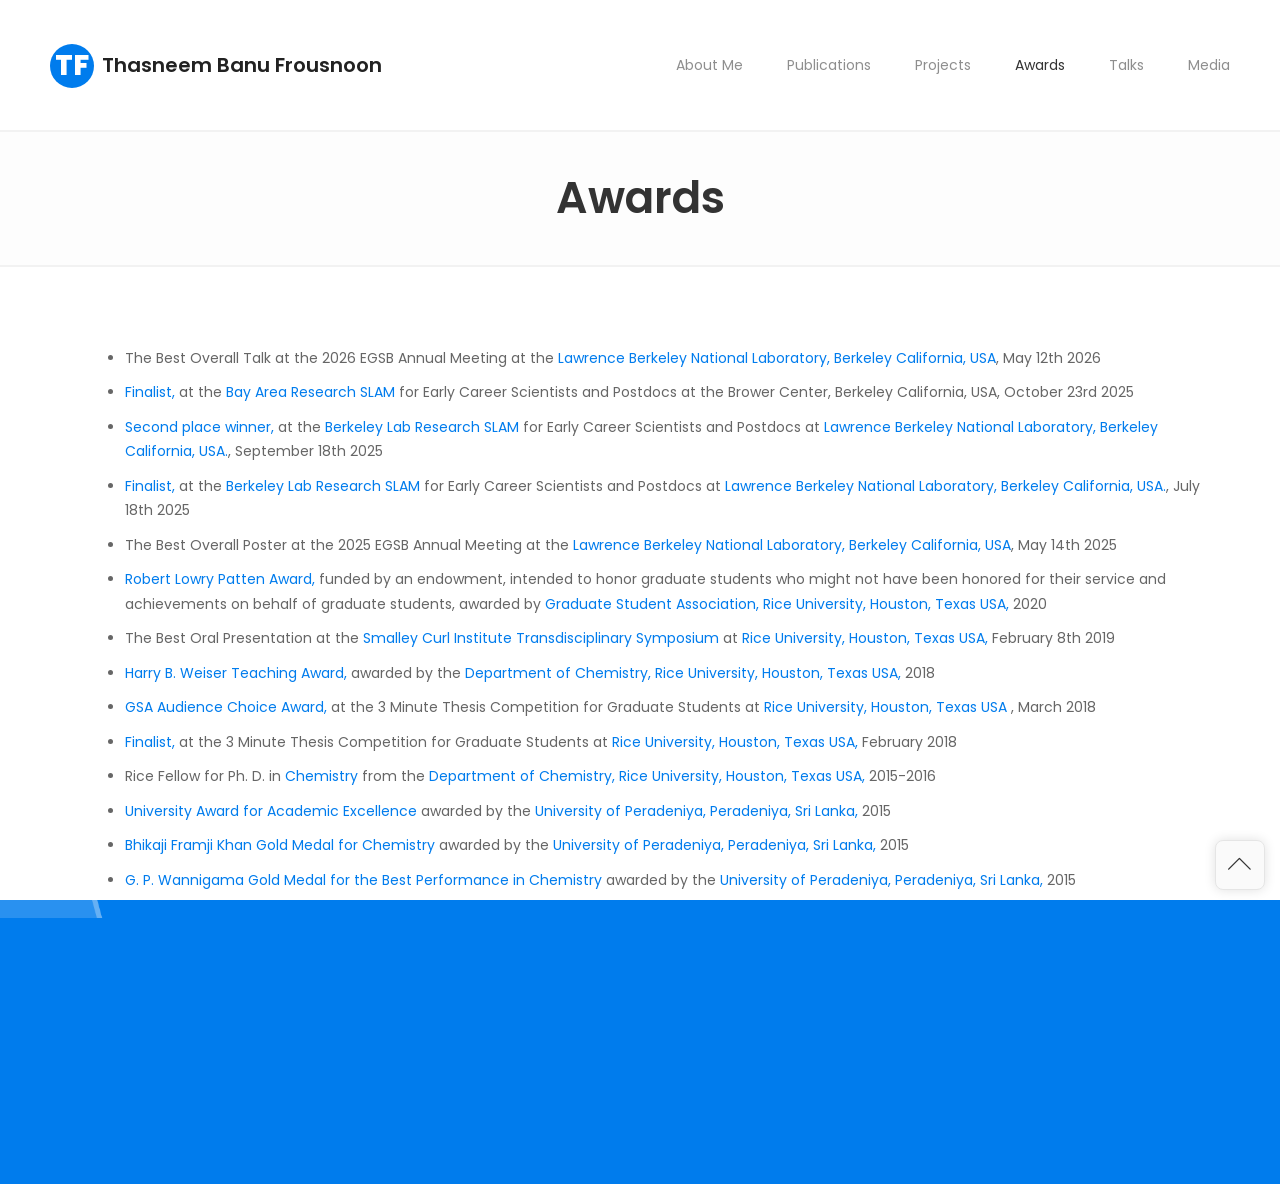
==== commit 2e6bc3ec: "Update awards.html" ====
--- a/awards.html
+++ b/awards.html
@@ -125,13 +125,13 @@
                             
                             <p></p><li> <a href="https://gsa.rice.edu/awards-and-recognition" target="new"> Robert Lowry Patten Award,</a> funded by an endowment, intended to honor graduate students who might not have been honored for their service and achievements on behalf of graduate students, awarded by <a href="https://gsa.rice.edu/"> Graduate Student Association,</a> <a href="https://rice.edu/"> Rice University, Houston, Texas USA, </a> 2020 </li><p></p>
 
-                            <p></p><li> The Best Oral Presentation at the <a href="https://sci.rice.edu/symposium/2019-symposium" target="new">Smalley Curl Institute Transdisciplinary Symposium </a> at <a href="https://rice.edu/"> Rice University, Houston, Texas USA, </a> February, 8 2019</li><p></p>
+                            <p></p><li> The Best Oral Presentation at the <a href="https://sci.rice.edu/symposium/2019-symposium" target="new">Smalley Curl Institute Transdisciplinary Symposium </a> at <a href="https://rice.edu/"> Rice University, Houston, Texas USA, </a> February 8th 2019</li><p></p>
                             
                             <p></p><li> <a href="" target="new"> Harry B. Weiser Teaching Award,</a> awarded by the <a href="https://chemistry.rice.edu/"> Department of Chemistry,</a> <a href="https://rice.edu/"> Rice University, Houston, Texas USA, </a> 2018 </li><p></p>
 
                             <p></p><li> <a href="https://news2.rice.edu/2018/03/12/mahadevan-wins-top-prize-at-three-minute-thesis-competition/" target="new">  GSA Audience Choice Award, </a>  at the 3 Minute Thesis Competition for Graduate Students at <a href="https://rice.edu/"> Rice University, Houston, Texas USA </a> , March 2018</li><p></p>
 
-                            <p></p><li> <a href="https://naturalsciences.rice.edu/research/graduate-research/three-minute-thesis" target="new">  Finalist, </a>  at the 3 Minute Thesis Competition for Graduate Students at <a href="https://rice.edu/"> Rice University, Houston, Texas USA </a> , February 2018</li><p></p>
+                            <p></p><li> <a href="https://naturalsciences.rice.edu/research/graduate-research/three-minute-thesis" target="new">  Finalist, </a>  at the 3 Minute Thesis Competition for Graduate Students at <a href="https://rice.edu/"> Rice University, Houston, Texas USA, </a> February 2018</li><p></p>
 
                             <p></p><li> Rice Fellow for Ph. D. in <a href="https://chemistry.rice.edu" target="new">Chemistry</a> from the <a href="https://chemistry.rice.edu/"> Department of Chemistry,</a> <a href="https://rice.edu/"> Rice University, Houston, Texas USA, </a> 2015-2016 </li><p></p>
                             
@@ -139,9 +139,9 @@
                             
                             <p></p><li> <a href="https://sci.pdn.ac.lk/chemistry/prizes-scholarships.php"> Bhikaji Framji Khan Gold Medal for Chemistry </a> awarded by the <a href="https://www.pdn.ac.lk/">University of Peradeniya, Peradeniya, Sri Lanka, </a> 2015<p></p>
 
-                            <p></p><li> <a href="https://sci.pdn.ac.lk/chemistry/prizes-scholarships.php"> G. P. Wannigama Gold Medal for the Best Performance in Chemistry </a> awarded by the <a href="https://www.pdn.ac.lk/">University of Peradeniya, Peradeniya, Sri Lanka, </a><p> 2015</p>
+                            <p></p><li> <a href="https://sci.pdn.ac.lk/chemistry/prizes-scholarships.php"> G. P. Wannigama Gold Medal for the Best Performance in Chemistry </a> awarded by the <a href="https://www.pdn.ac.lk/">University of Peradeniya, Peradeniya, Sri Lanka, </a> 2015<p></p>
                             
-                            <p></p><li> The Best Poster at the Technical Sessions of the <a href="https://www.sjp.ac.lk/news/2nd-biennial-international-symposium-2015-on-polymer-science-technology/">2nd Biennial International Symposium on Polymer Science and Technology</a> April 2015<p></p>
+                            <p></p><li> The Best Poster at the Technical Sessions of the <a href="https://www.sjp.ac.lk/news/2nd-biennial-international-symposium-2015-on-polymer-science-technology/">2nd Biennial International Symposium on Polymer Science and Technology, University of Sri Jayewardenepura, </a> April 4th 2015<p></p>
                             
                             <p></p><li> Professor H. W. Dias Scholarship for the Best Performance in Inorganic Chemistry awarded by the <a href="https://www.pdn.ac.lk/">University of Peradeniya, Peradeniya, Sri Lanka, </a>2013<p></p>
                             
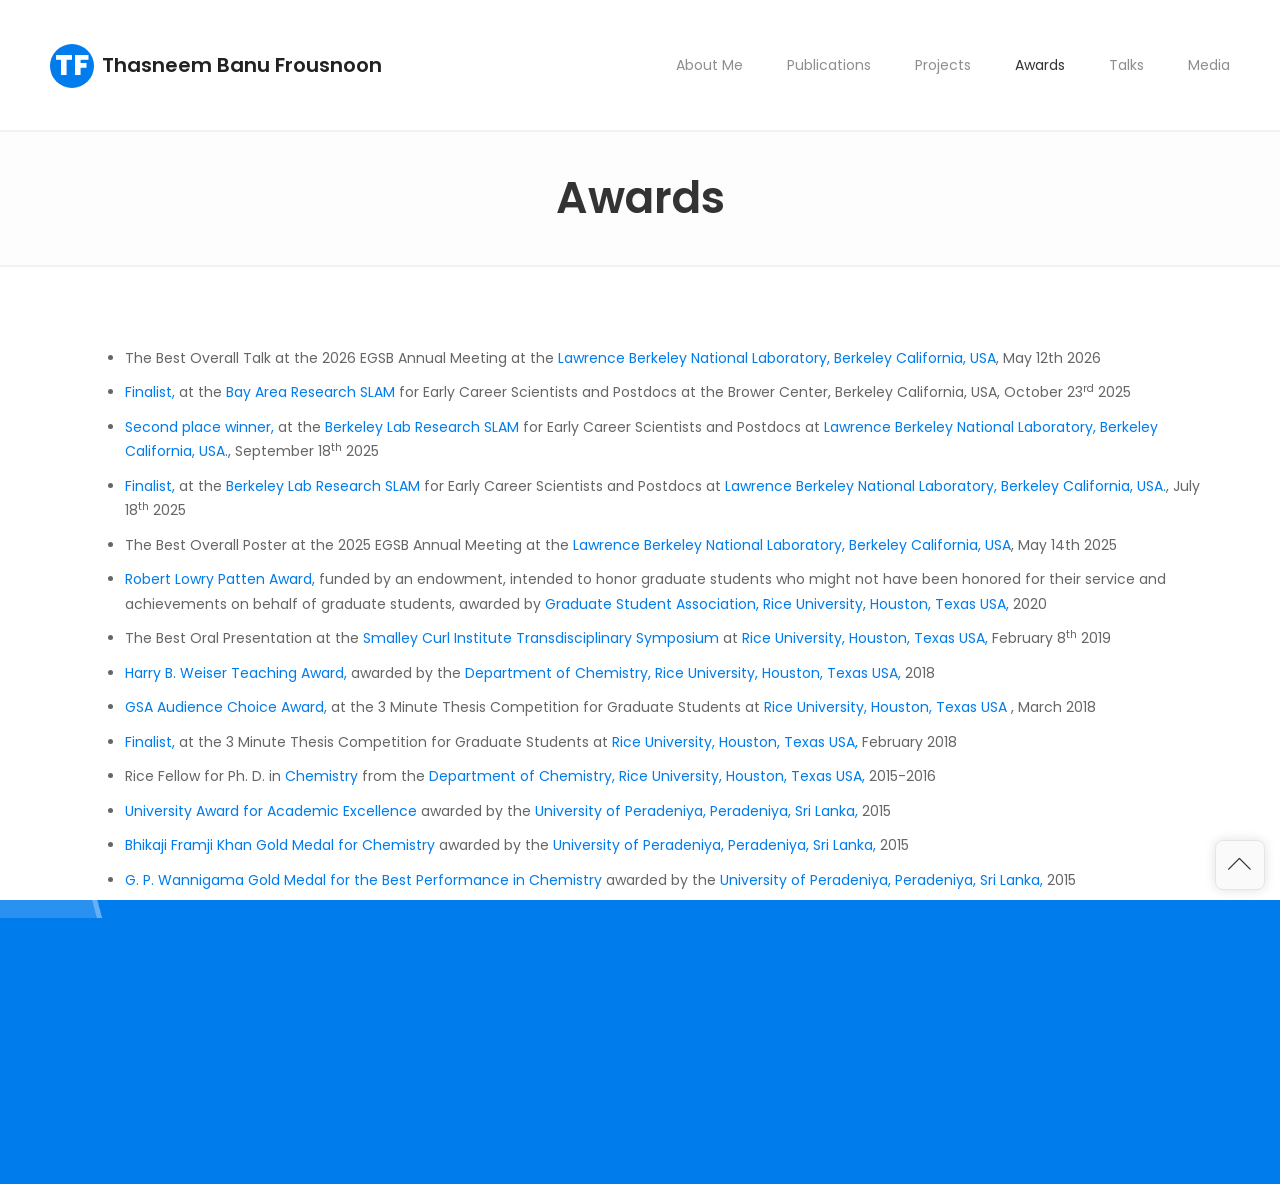
==== commit f207dab4: "changes" ====
--- a/awards.html
+++ b/awards.html
@@ -115,17 +115,17 @@
                          <ul>
                             <p></p><li>  The Best Overall Talk at the 2026 EGSB Annual Meeting at the <a href="https://www.lbl.gov/" target="new">Lawrence Berkeley National Laboratory, Berkeley California, USA</a>, May 12th 2026</li><p></p>
                             
-                            <p></p><li> <a href="https://sites.google.com/lbl.gov/bay-area-research-slam/2025-slam/slam-finalists" target="new">  Finalist, </a>  at the <a href="https://sites.google.com/lbl.gov/bay-area-research-slam/2025-slam" target="new">Bay Area Research SLAM</a> for Early Career Scientists and Postdocs at the Brower Center, Berkeley California, USA, October 23rd 2025</li><p></p>
+                            <p></p><li> <a href="https://sites.google.com/lbl.gov/bay-area-research-slam/2025-slam/slam-finalists" target="new">  Finalist, </a>  at the <a href="https://sites.google.com/lbl.gov/bay-area-research-slam/2025-slam" target="new">Bay Area Research SLAM</a> for Early Career Scientists and Postdocs at the Brower Center, Berkeley California, USA, October 23<sup>rd</sup> 2025</li><p></p>
 
-                            <p></p><li> <a href="https://slam.lbl.gov/resources-for-participants/2025-slam" target="new">  Second place winner, </a>  at the <a href="https://slam.lbl.gov/resources-for-participants/2025-slam" target="new">Berkeley Lab Research SLAM</a> for Early Career Scientists and Postdocs at <a href="https://www.lbl.gov/" target="new"> Lawrence Berkeley National Laboratory, Berkeley California, USA.</a>, September 18th 2025</li><p></p>
+                            <p></p><li> <a href="https://slam.lbl.gov/resources-for-participants/2025-slam" target="new">  Second place winner, </a>  at the <a href="https://slam.lbl.gov/resources-for-participants/2025-slam" target="new">Berkeley Lab Research SLAM</a> for Early Career Scientists and Postdocs at <a href="https://www.lbl.gov/" target="new"> Lawrence Berkeley National Laboratory, Berkeley California, USA.</a>, September 18<sup>th</sup> 2025</li><p></p>
                             
-                            <p></p><li> <a href="https://slam.lbl.gov/resources-for-participants/2025-slam/biosciences" target="new">  Finalist, </a>  at the <a href="https://slam.lbl.gov/resources-for-participants/2025-slam" target="new">Berkeley Lab Research SLAM</a> for Early Career Scientists and Postdocs at <a href="https://www.lbl.gov/" target="new"> Lawrence Berkeley National Laboratory, Berkeley California, USA.</a>, July 18th 2025</li><p></p>
+                            <p></p><li> <a href="https://slam.lbl.gov/resources-for-participants/2025-slam/biosciences" target="new">  Finalist, </a>  at the <a href="https://slam.lbl.gov/resources-for-participants/2025-slam" target="new">Berkeley Lab Research SLAM</a> for Early Career Scientists and Postdocs at <a href="https://www.lbl.gov/" target="new"> Lawrence Berkeley National Laboratory, Berkeley California, USA.</a>, July 18<sup>th</sup> 2025</li><p></p>
 
                             <p></p><li>  The Best Overall Poster at the 2025 EGSB Annual Meeting at the <a href="https://www.lbl.gov/" target="new">Lawrence Berkeley National Laboratory, Berkeley California, USA</a>, May 14th 2025</li><p></p>
                             
                             <p></p><li> <a href="https://gsa.rice.edu/awards-and-recognition" target="new"> Robert Lowry Patten Award,</a> funded by an endowment, intended to honor graduate students who might not have been honored for their service and achievements on behalf of graduate students, awarded by <a href="https://gsa.rice.edu/"> Graduate Student Association,</a> <a href="https://rice.edu/"> Rice University, Houston, Texas USA, </a> 2020 </li><p></p>
 
-                            <p></p><li> The Best Oral Presentation at the <a href="https://sci.rice.edu/symposium/2019-symposium" target="new">Smalley Curl Institute Transdisciplinary Symposium </a> at <a href="https://rice.edu/"> Rice University, Houston, Texas USA, </a> February 8th 2019</li><p></p>
+                            <p></p><li> The Best Oral Presentation at the <a href="https://sci.rice.edu/symposium/2019-symposium" target="new">Smalley Curl Institute Transdisciplinary Symposium </a> at <a href="https://rice.edu/"> Rice University, Houston, Texas USA, </a> February 8<sup>th</sup> 2019</li><p></p>
                             
                             <p></p><li> <a href="" target="new"> Harry B. Weiser Teaching Award,</a> awarded by the <a href="https://chemistry.rice.edu/"> Department of Chemistry,</a> <a href="https://rice.edu/"> Rice University, Houston, Texas USA, </a> 2018 </li><p></p>
 
@@ -141,7 +141,7 @@
 
                             <p></p><li> <a href="https://sci.pdn.ac.lk/chemistry/prizes-scholarships.php"> G. P. Wannigama Gold Medal for the Best Performance in Chemistry </a> awarded by the <a href="https://www.pdn.ac.lk/">University of Peradeniya, Peradeniya, Sri Lanka, </a> 2015<p></p>
                             
-                            <p></p><li> The Best Poster at the Technical Sessions of the <a href="https://www.sjp.ac.lk/news/2nd-biennial-international-symposium-2015-on-polymer-science-technology/">2nd Biennial International Symposium on Polymer Science and Technology, University of Sri Jayewardenepura, </a> April 4th 2015<p></p>
+                            <p></p><li> The Best Poster at the Technical Sessions of the <a href="https://www.sjp.ac.lk/news/2nd-biennial-international-symposium-2015-on-polymer-science-technology/">2nd Biennial International Symposium on Polymer Science and Technology, University of Sri Jayewardenepura, </a> April 4<sup>th</sup> 2015<p></p>
                             
                             <p></p><li> Professor H. W. Dias Scholarship for the Best Performance in Inorganic Chemistry awarded by the <a href="https://www.pdn.ac.lk/">University of Peradeniya, Peradeniya, Sri Lanka, </a>2013<p></p>
                             
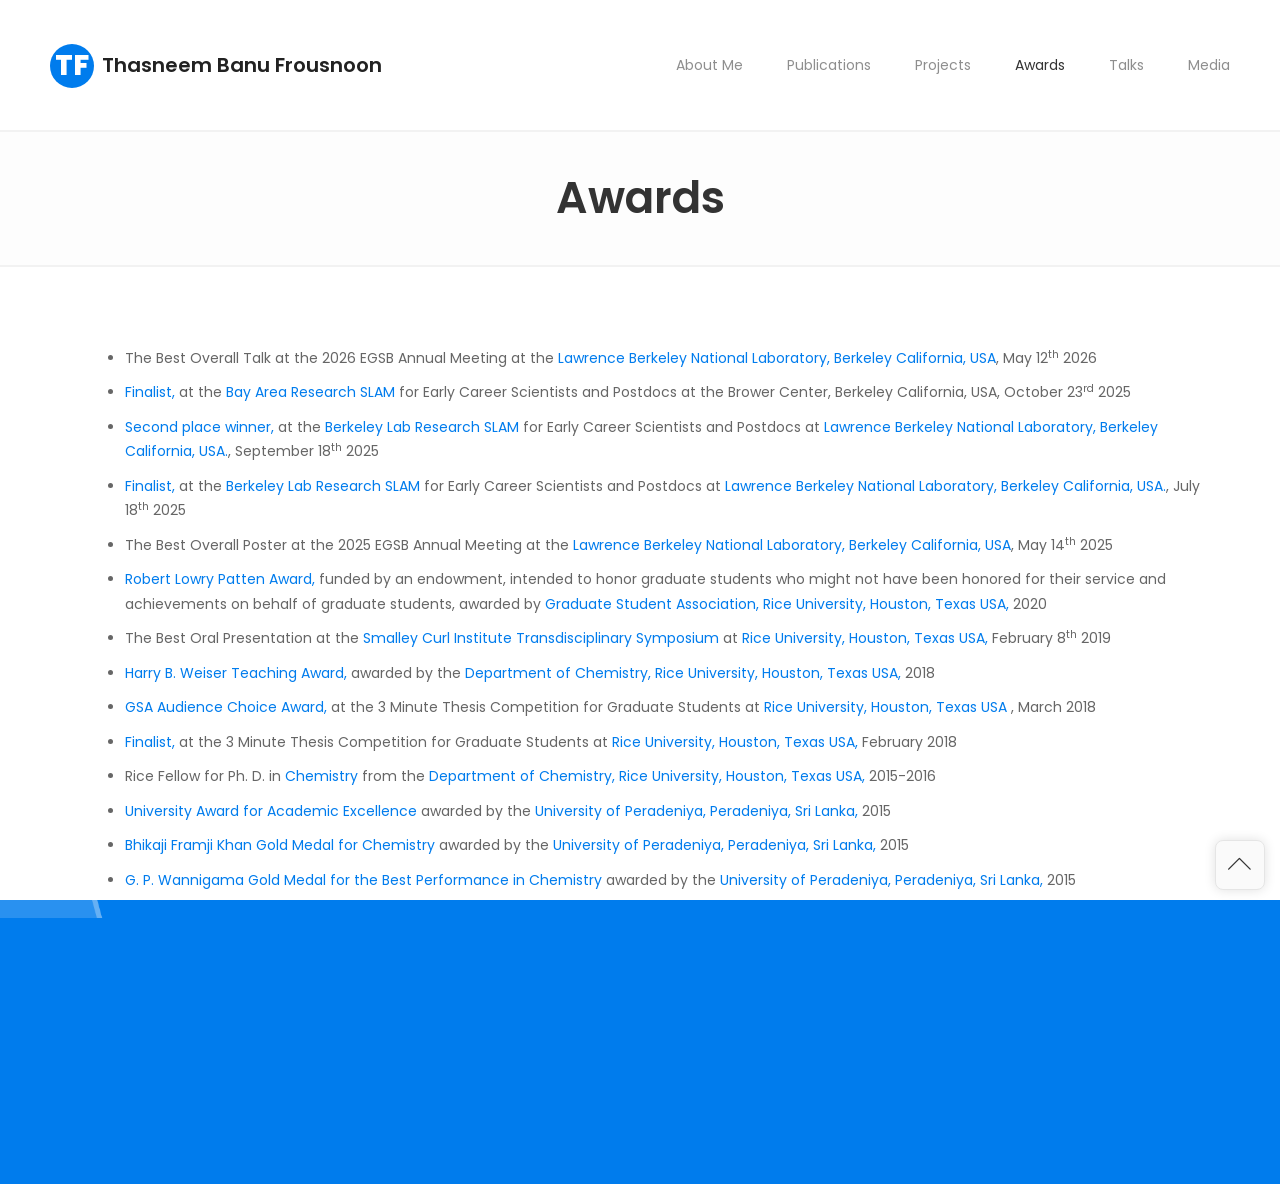
==== commit 0a131eb7: "changes" ====
--- a/awards.html
+++ b/awards.html
@@ -113,7 +113,7 @@
       
                         <div class="ci-text">
                          <ul>
-                            <p></p><li>  The Best Overall Talk at the 2026 EGSB Annual Meeting at the <a href="https://www.lbl.gov/" target="new">Lawrence Berkeley National Laboratory, Berkeley California, USA</a>, May 12th 2026</li><p></p>
+                            <p></p><li>  The Best Overall Talk at the 2026 EGSB Annual Meeting at the <a href="https://www.lbl.gov/" target="new">Lawrence Berkeley National Laboratory, Berkeley California, USA</a>, May 12<sup>th</sup> 2026</li><p></p>
                             
                             <p></p><li> <a href="https://sites.google.com/lbl.gov/bay-area-research-slam/2025-slam/slam-finalists" target="new">  Finalist, </a>  at the <a href="https://sites.google.com/lbl.gov/bay-area-research-slam/2025-slam" target="new">Bay Area Research SLAM</a> for Early Career Scientists and Postdocs at the Brower Center, Berkeley California, USA, October 23<sup>rd</sup> 2025</li><p></p>
 
@@ -121,7 +121,7 @@
                             
                             <p></p><li> <a href="https://slam.lbl.gov/resources-for-participants/2025-slam/biosciences" target="new">  Finalist, </a>  at the <a href="https://slam.lbl.gov/resources-for-participants/2025-slam" target="new">Berkeley Lab Research SLAM</a> for Early Career Scientists and Postdocs at <a href="https://www.lbl.gov/" target="new"> Lawrence Berkeley National Laboratory, Berkeley California, USA.</a>, July 18<sup>th</sup> 2025</li><p></p>
 
-                            <p></p><li>  The Best Overall Poster at the 2025 EGSB Annual Meeting at the <a href="https://www.lbl.gov/" target="new">Lawrence Berkeley National Laboratory, Berkeley California, USA</a>, May 14th 2025</li><p></p>
+                            <p></p><li>  The Best Overall Poster at the 2025 EGSB Annual Meeting at the <a href="https://www.lbl.gov/" target="new">Lawrence Berkeley National Laboratory, Berkeley California, USA</a>, May 14<sup>th</sup> 2025</li><p></p>
                             
                             <p></p><li> <a href="https://gsa.rice.edu/awards-and-recognition" target="new"> Robert Lowry Patten Award,</a> funded by an endowment, intended to honor graduate students who might not have been honored for their service and achievements on behalf of graduate students, awarded by <a href="https://gsa.rice.edu/"> Graduate Student Association,</a> <a href="https://rice.edu/"> Rice University, Houston, Texas USA, </a> 2020 </li><p></p>
 
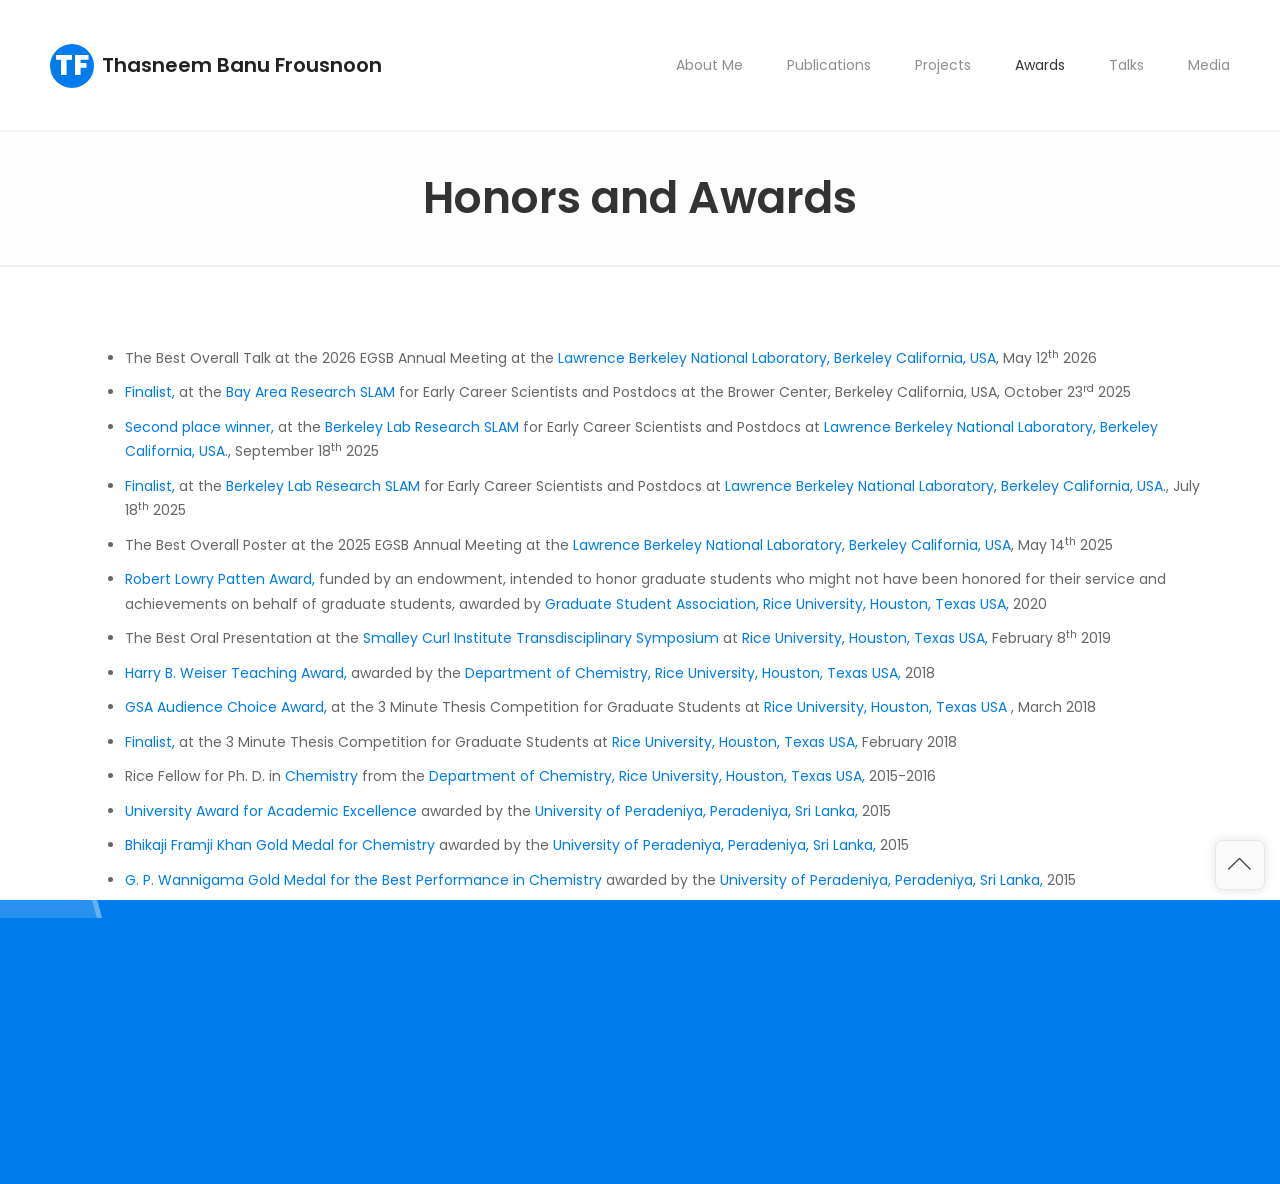
==== commit f760e986: "changes" ====
--- a/awards.html
+++ b/awards.html
@@ -97,7 +97,7 @@
             <div id="primary" class="content-area">   
 
             <div class="page-title" style="text-align: center; padding: 40px 70px;">
-                <h1>Awards</h1>
+                <h1>Honors and Awards</h1>
                 <div class="page-subtitle">
                     <!-- <h4> 8 Years of Experience</h4> -->
                 </div>
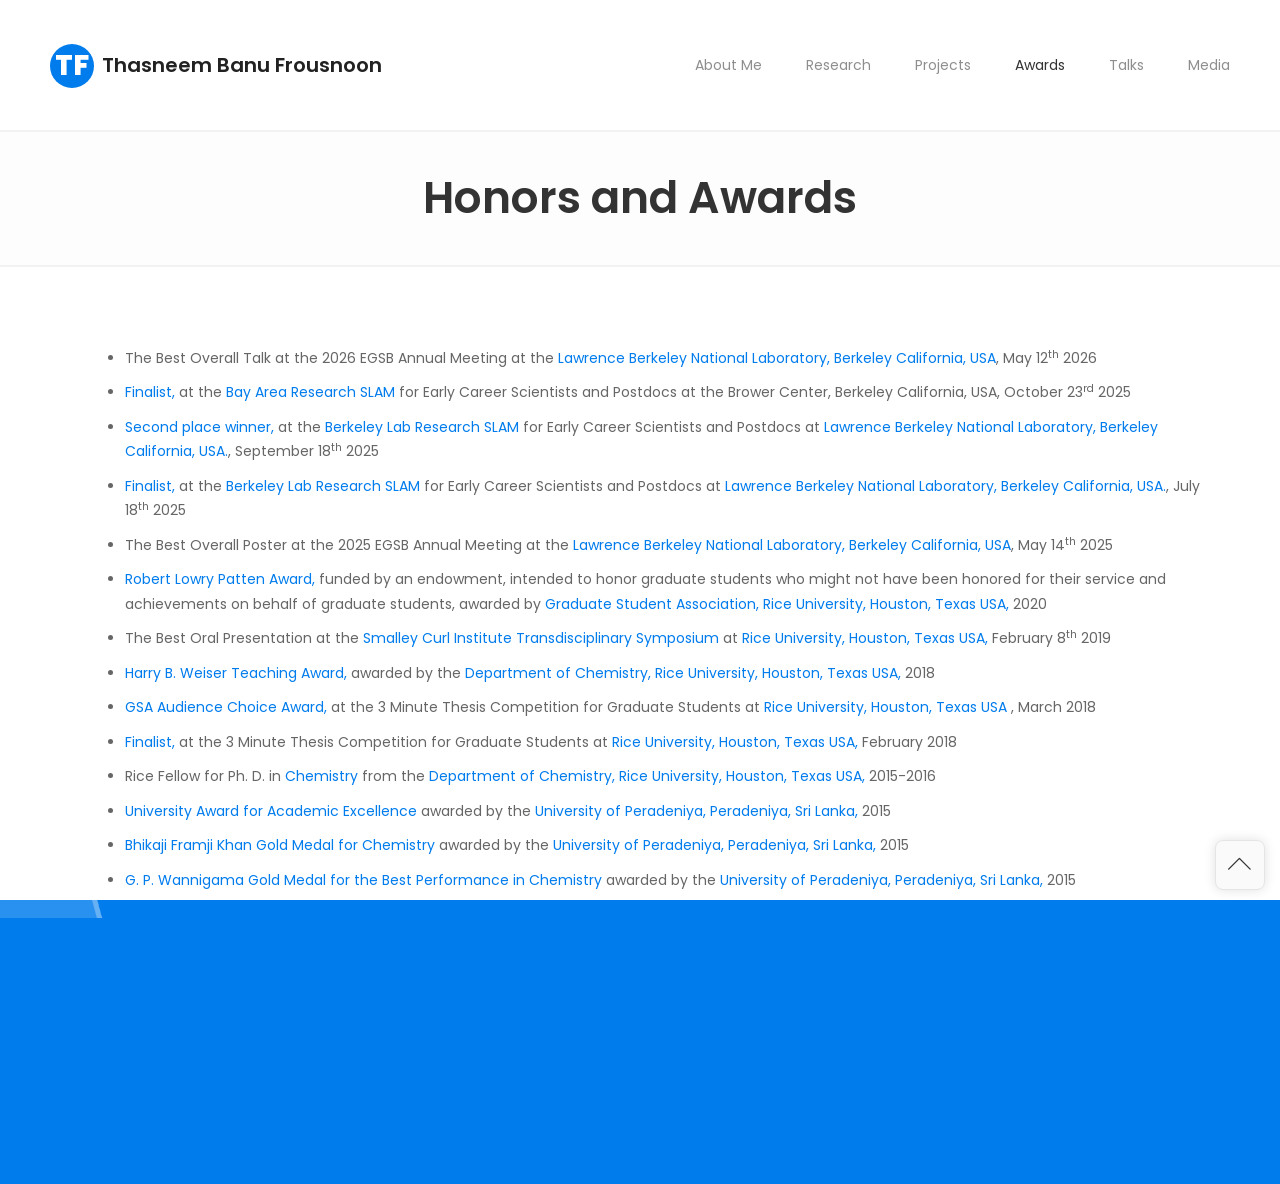
==== commit 8414cc79: "commit" ====
--- a/awards.html
+++ b/awards.html
@@ -62,7 +62,7 @@
                 </li>
 
                 <li class="menu-item">
-                  <a href="publications.html">Publications</a>
+                  <a href="publications.html">Research</a>
                 </li>
 
                 <li class="menu-item">
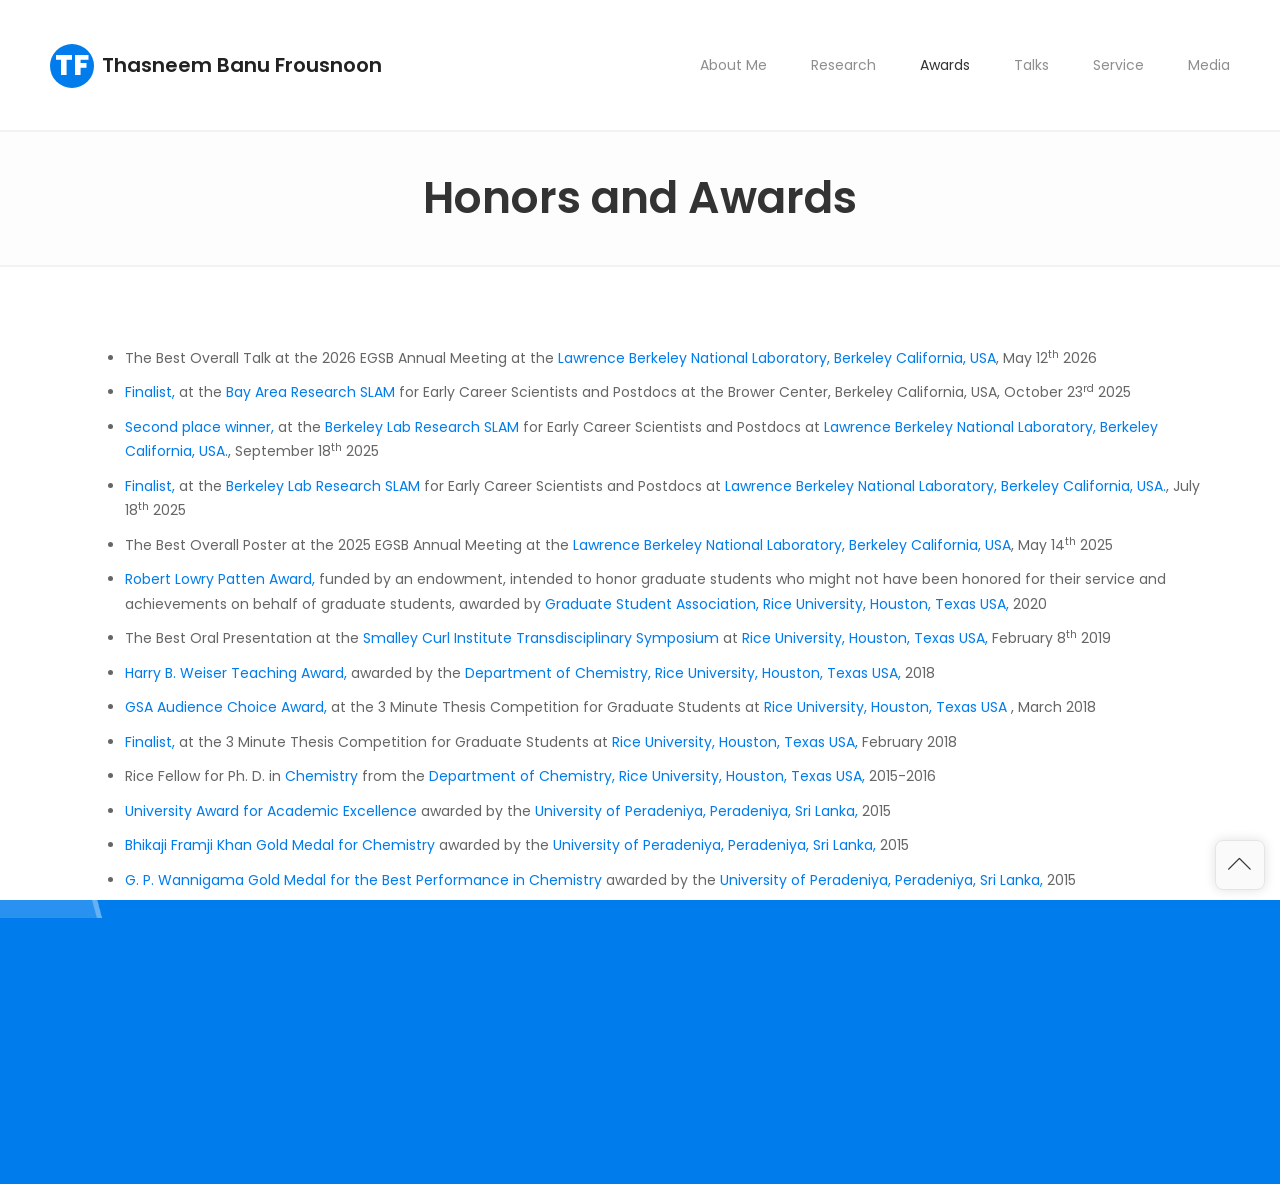
==== commit aa708f00: "commit" ====
--- a/awards.html
+++ b/awards.html
@@ -65,16 +65,16 @@
                   <a href="publications.html">Research</a>
                 </li>
 
-                <li class="menu-item">
-                  <a href="projects.html">Projects</a>
-                </li>
-
                 <li class="menu-item current-menu-item">
                   <a href="awards.html">Awards</a>
                 </li>
 
                 <li class="menu-item">
                   <a href="talks.html">Talks</a>
+                </li>
+
+                <li class="menu-item">
+                  <a href="service.html">Service</a>
                 </li>
 
                 <li class="menu-item">
